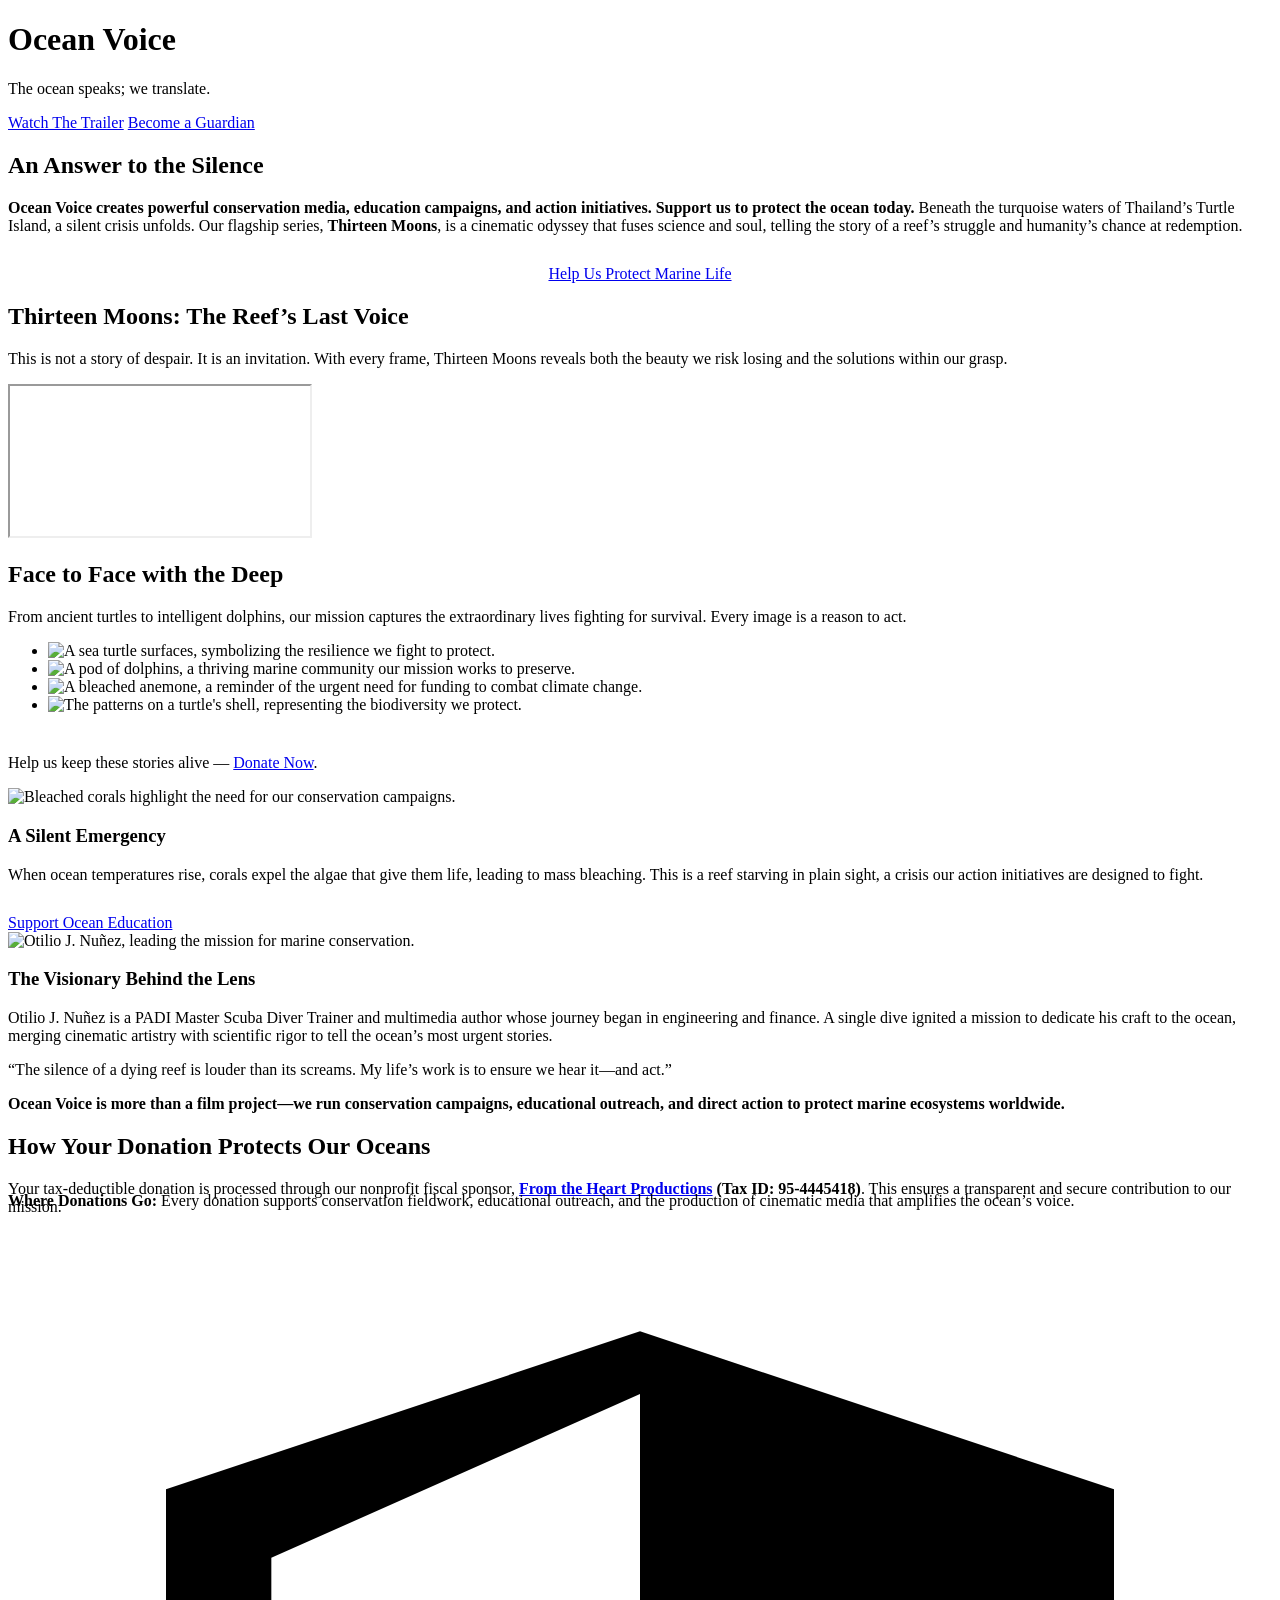
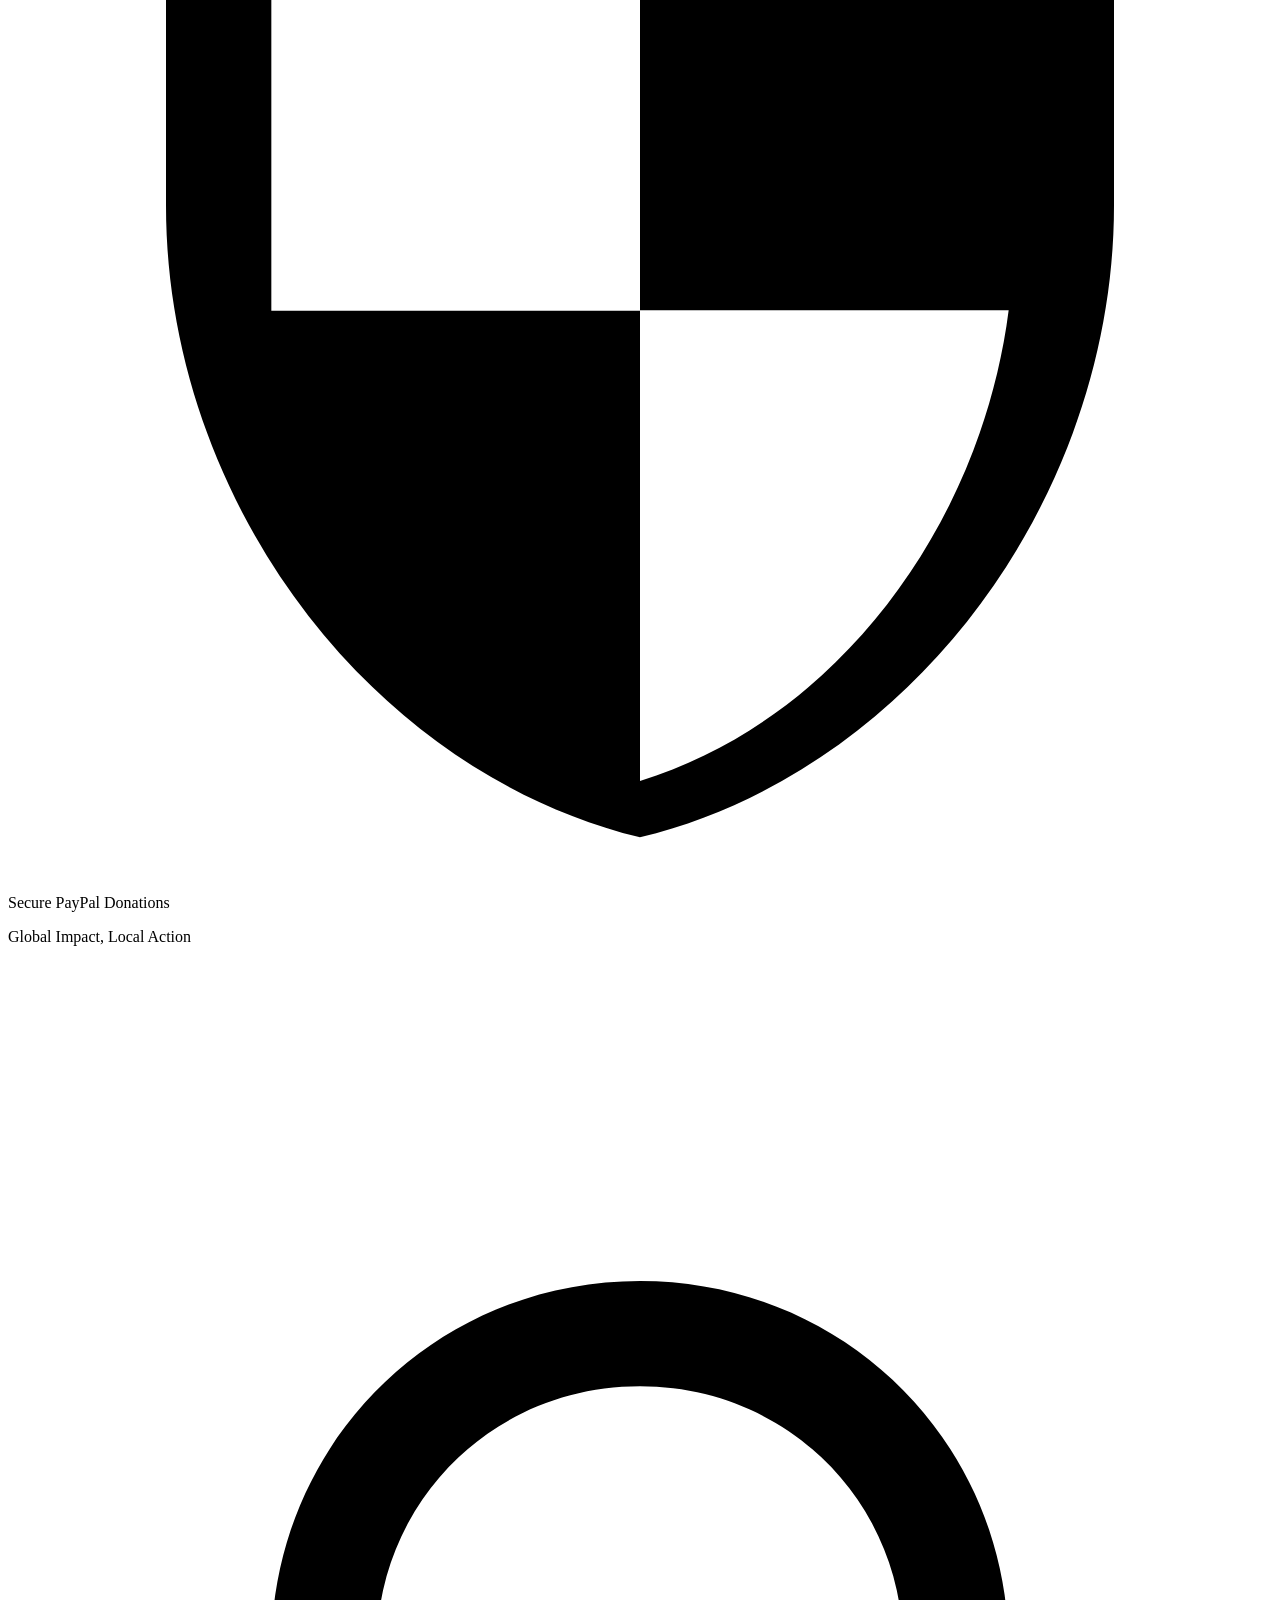
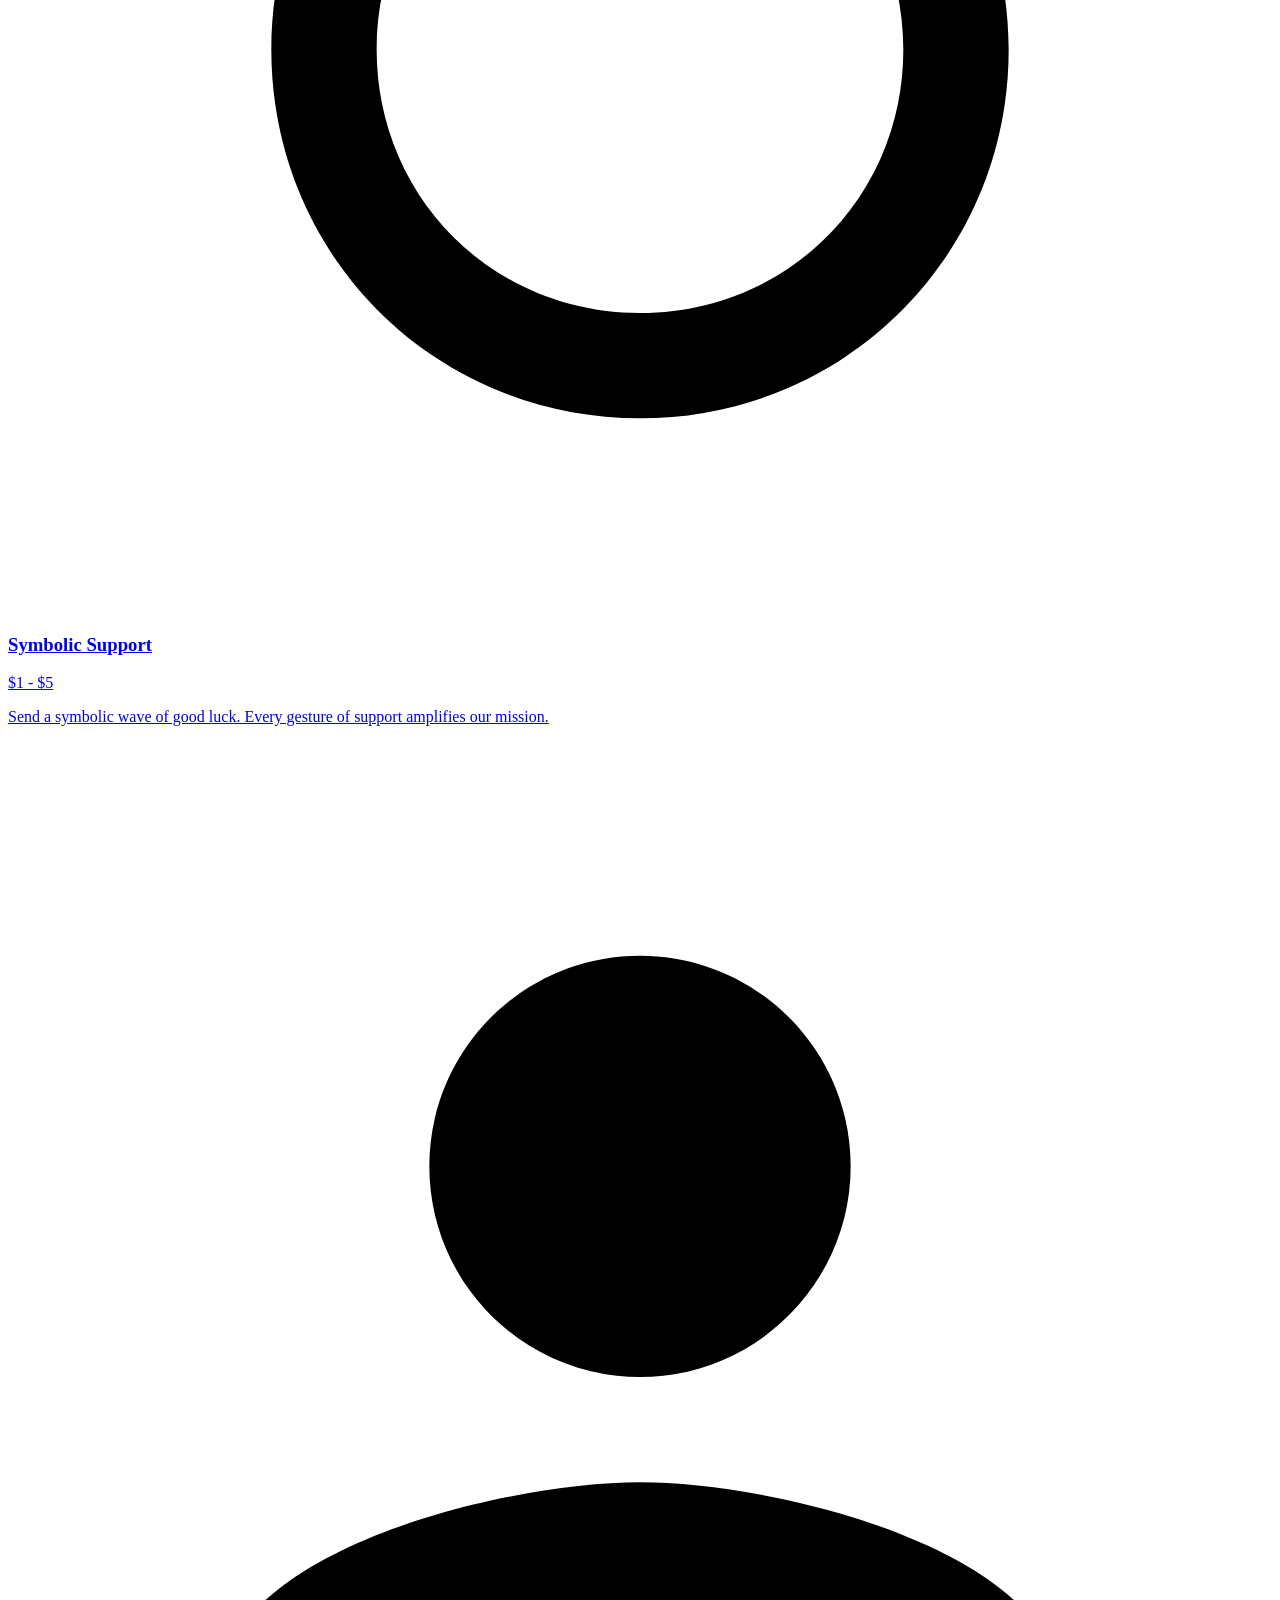
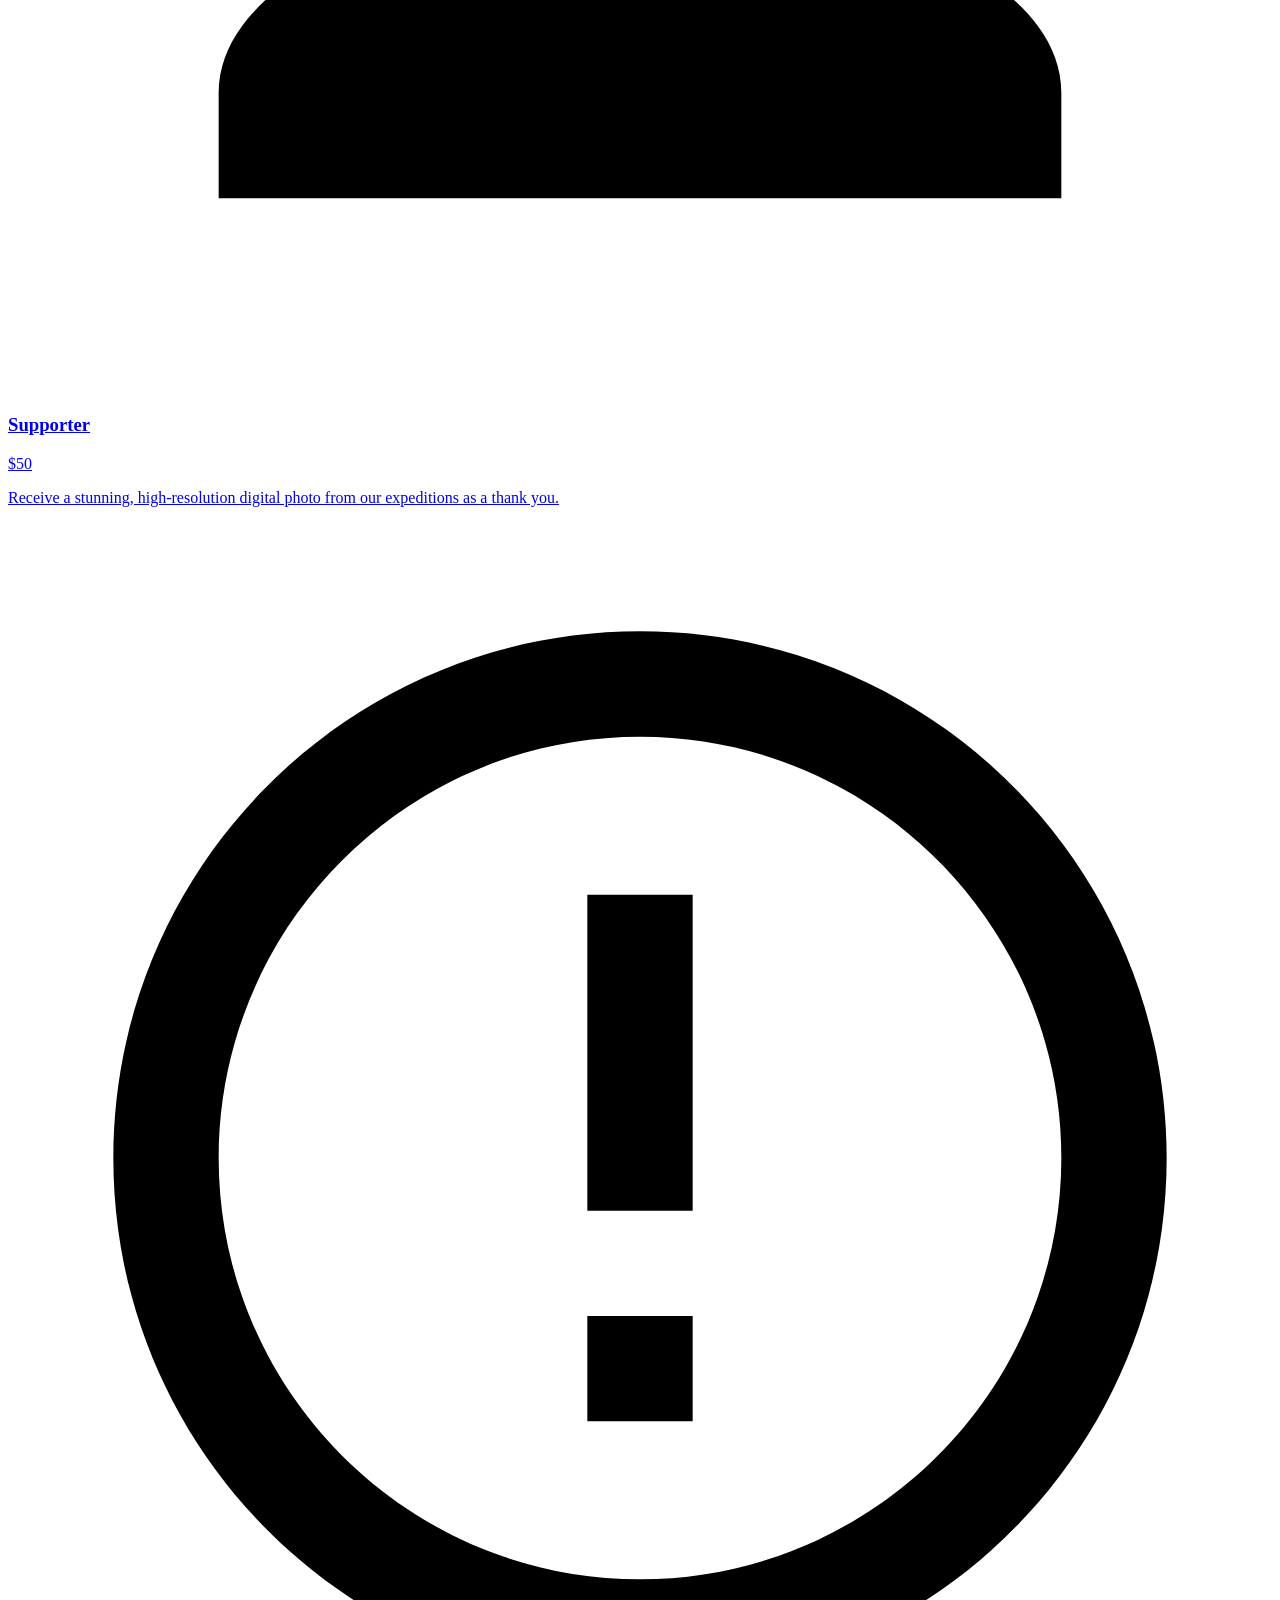
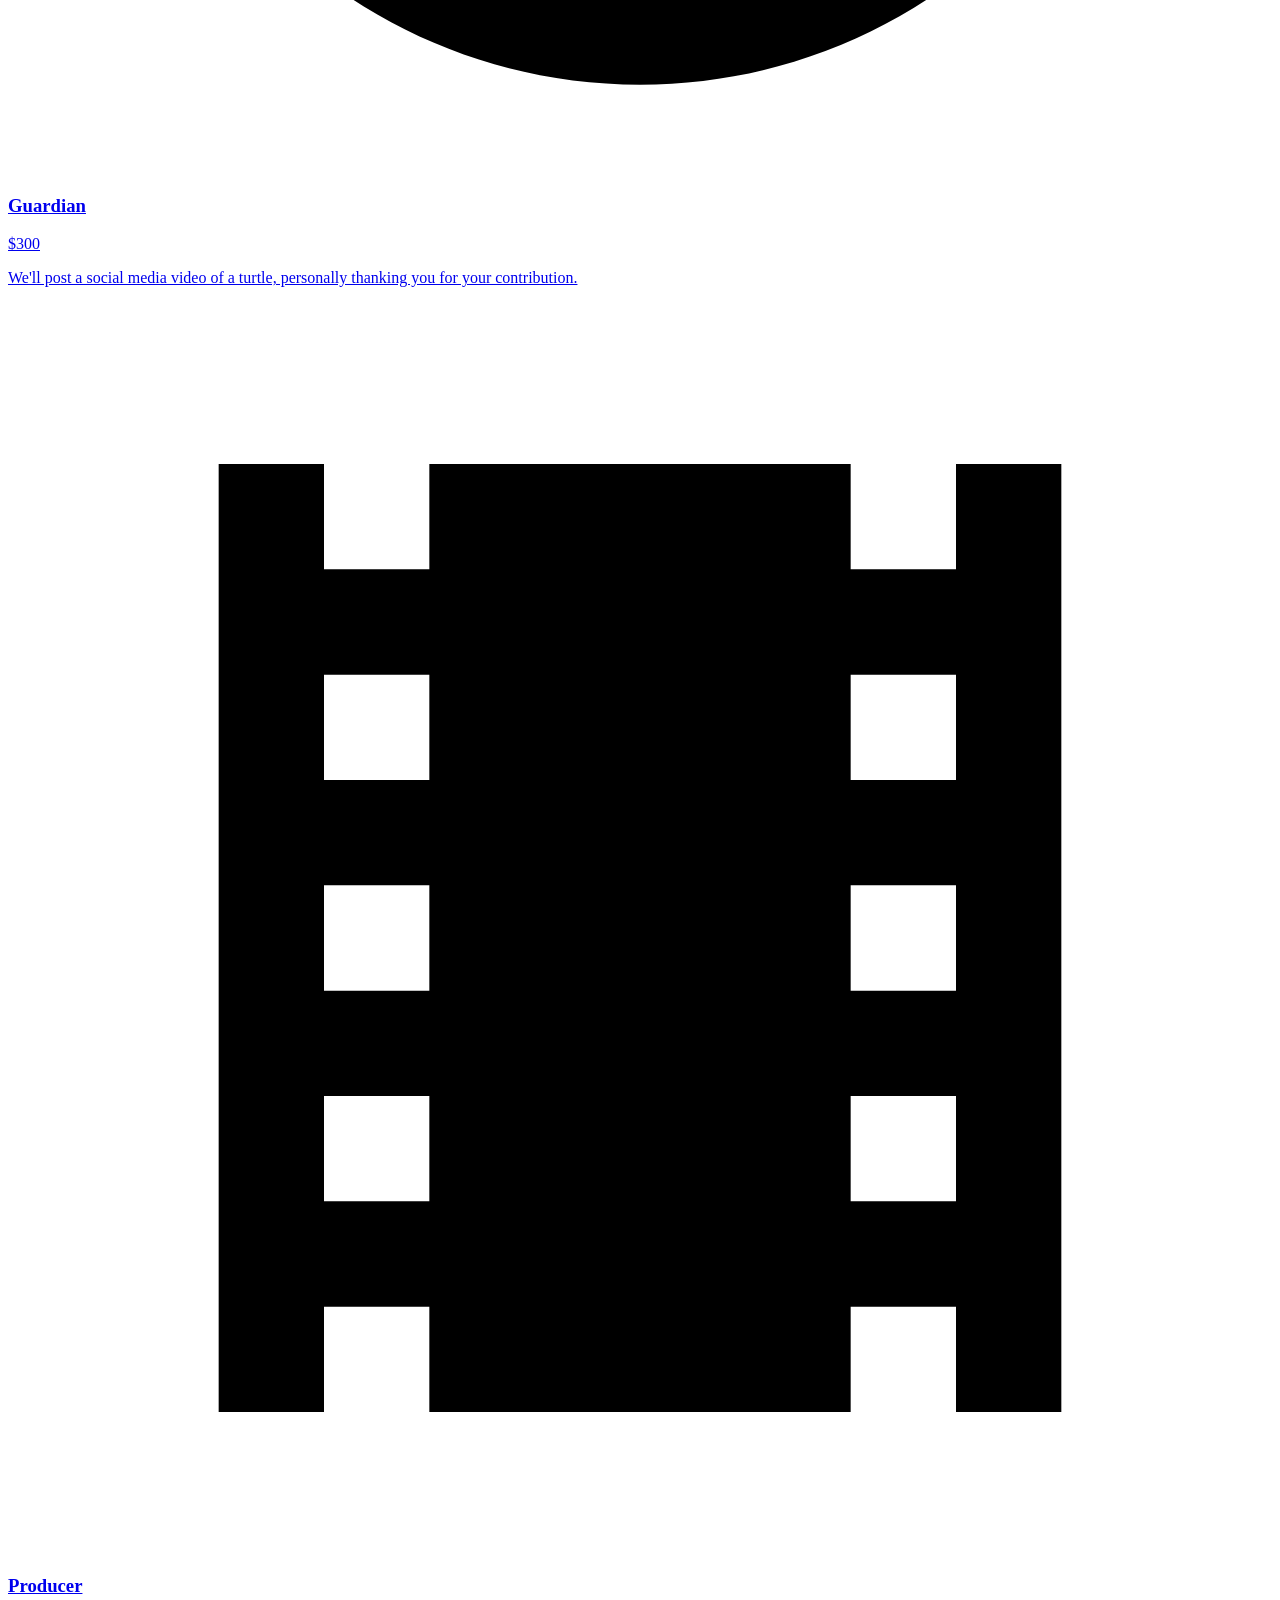
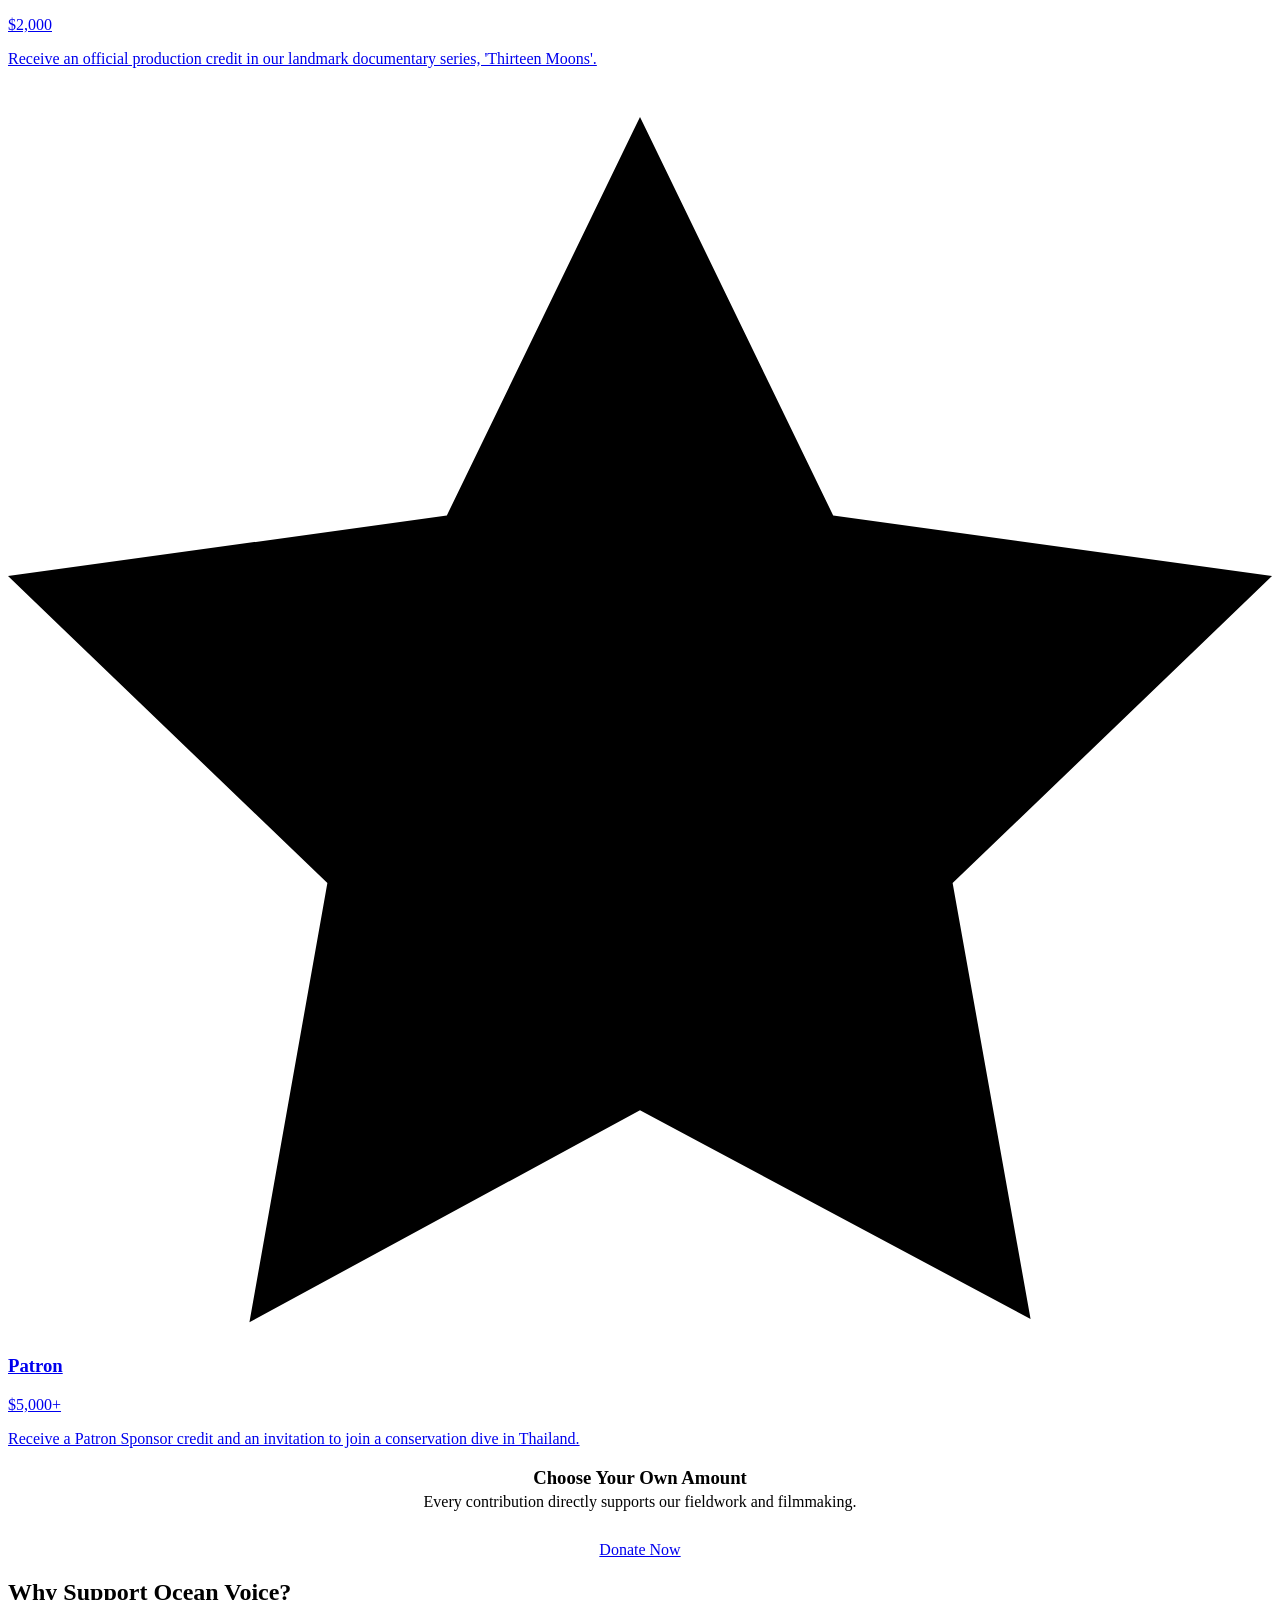
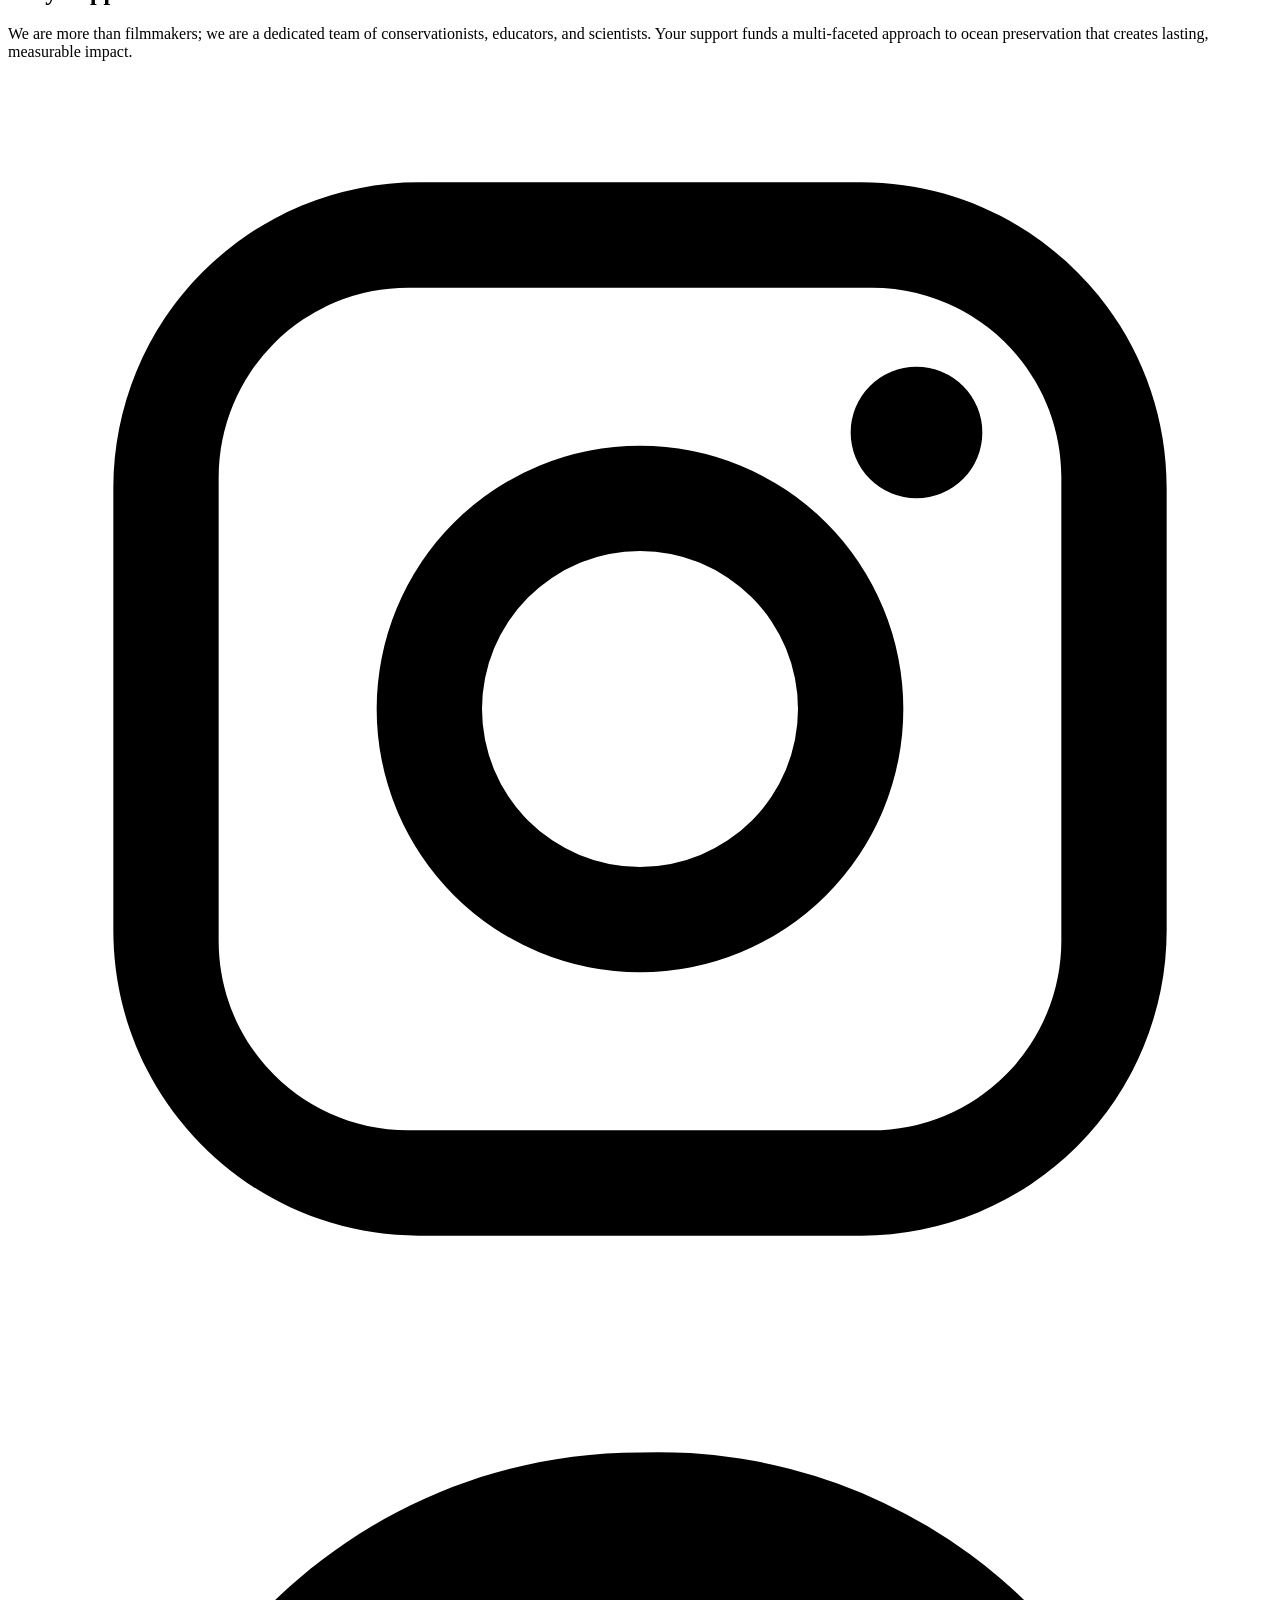
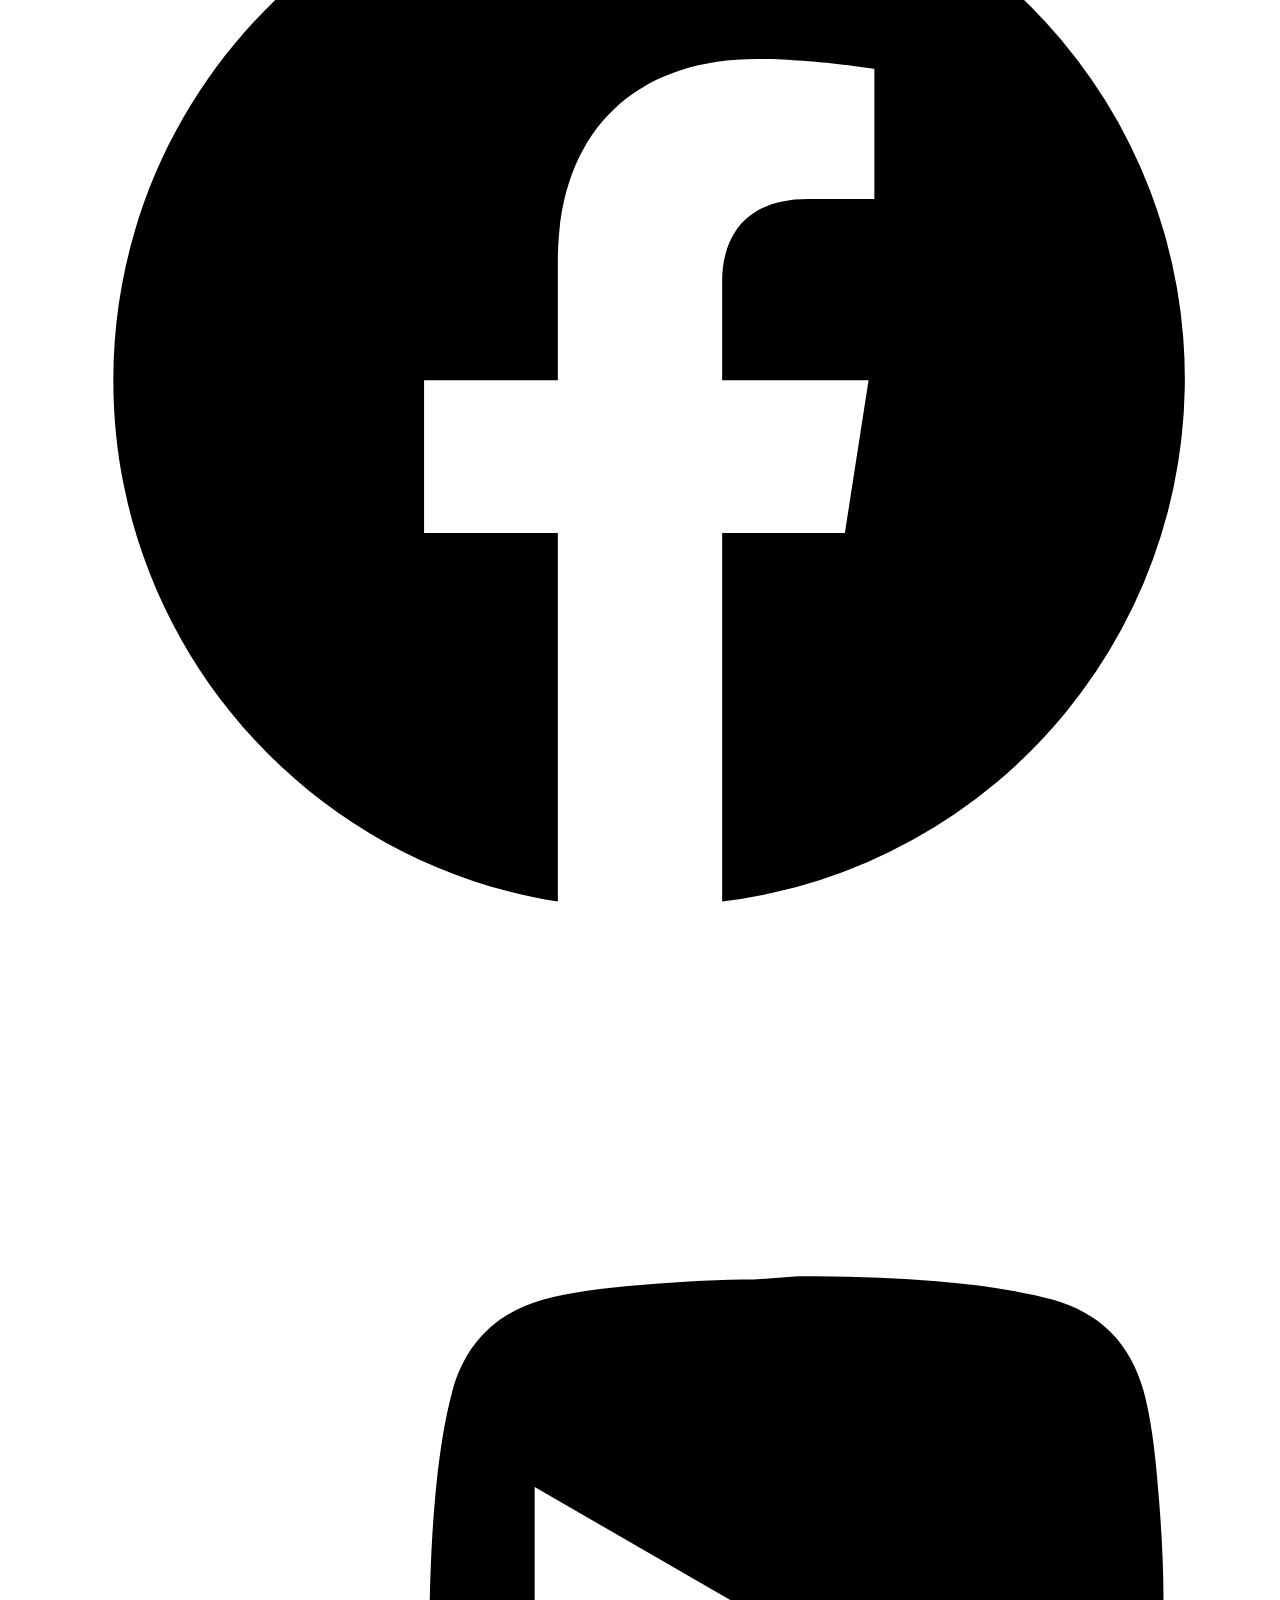
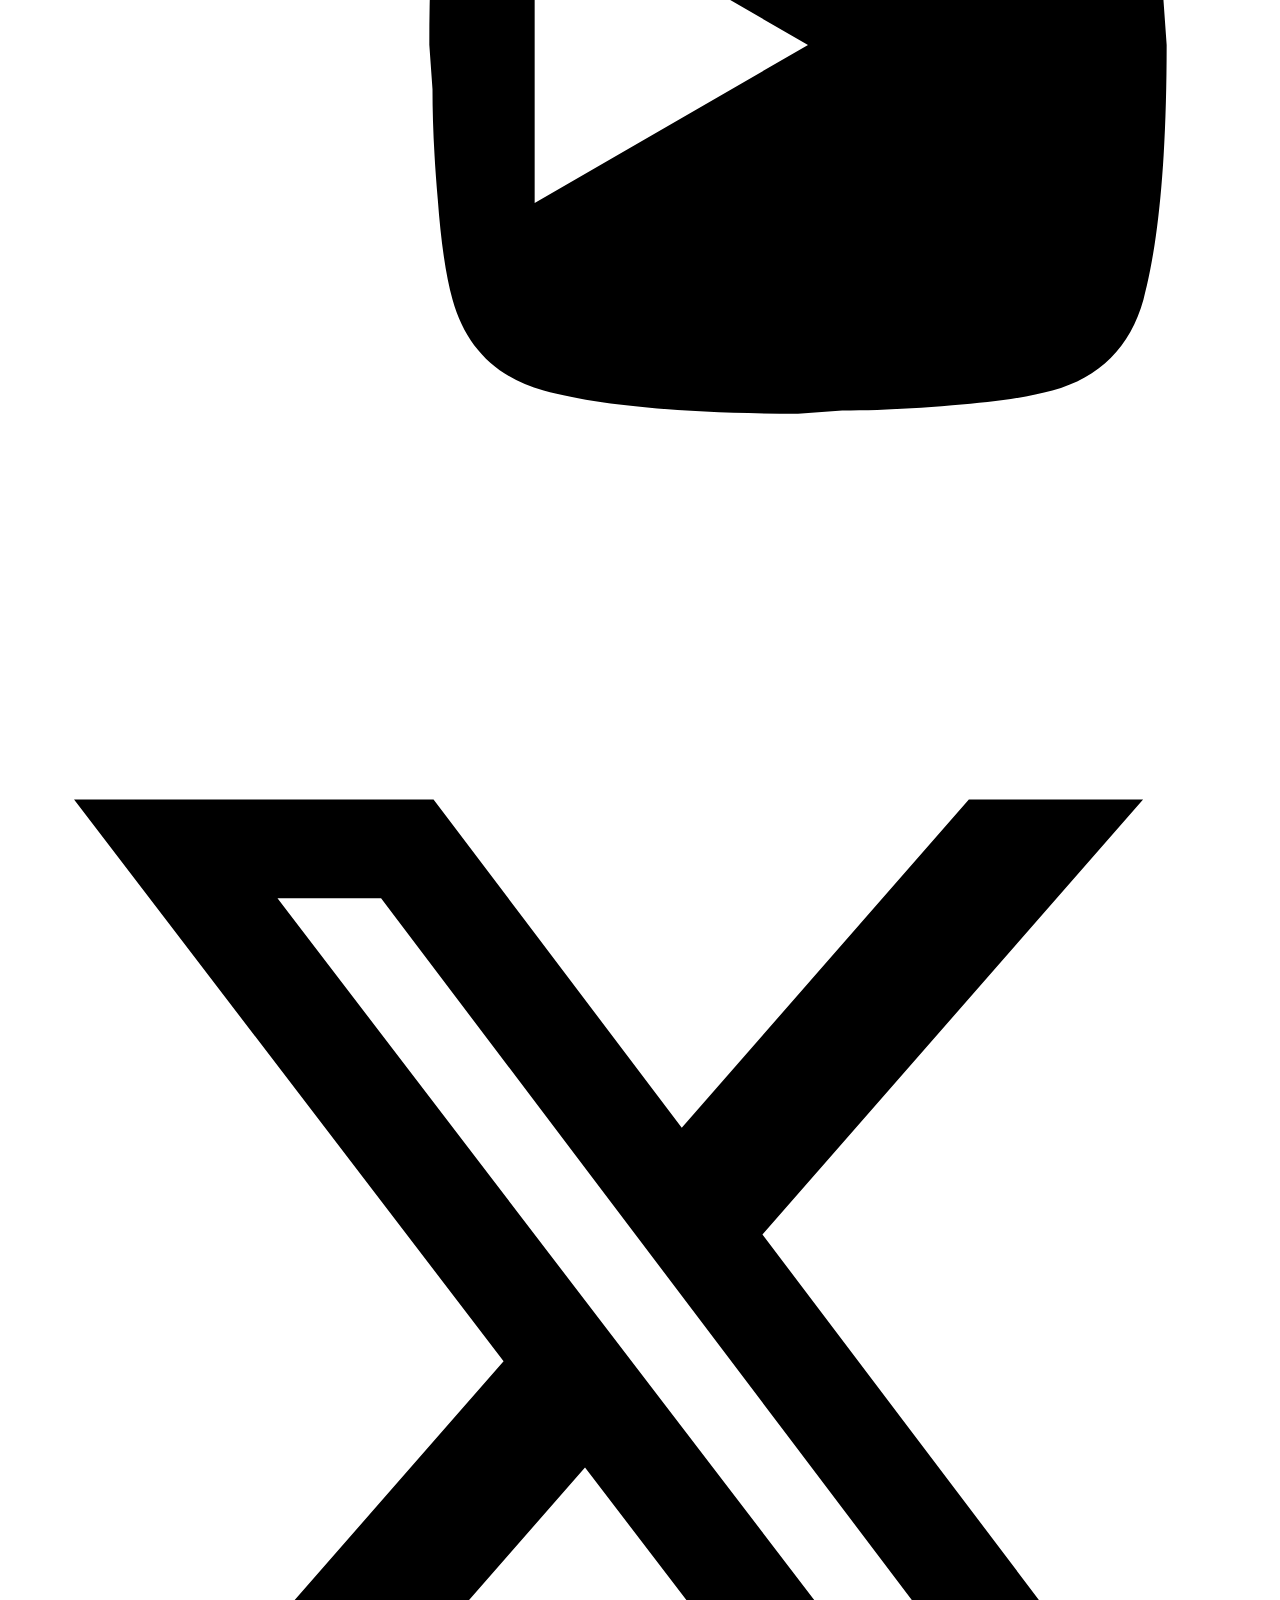
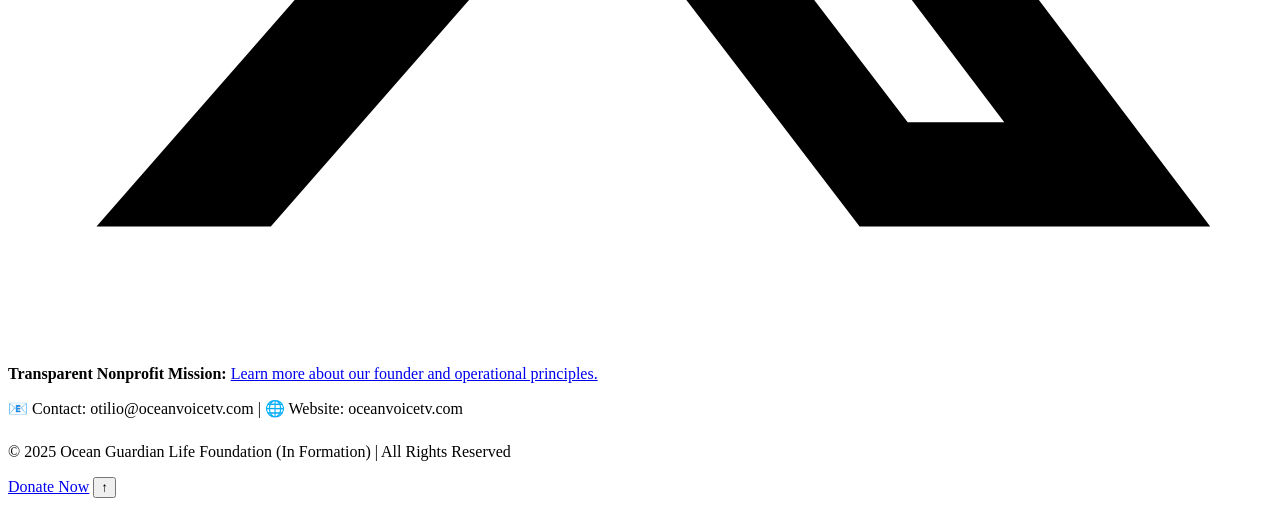
==== index.html/Index.html @ a2105b5c "DEPLOY: Master build with 20-file architecture" ====
﻿<!DOCTYPE html>
<html lang="en">
<head>
   <meta charset="UTF-8">
   <meta name="viewport" content="width=device-width, initial-scale=1.0">
   <title>Ocean Voice | Ocean Conservation, Education & Action Initiatives</title>
   
   <meta name="description" content="Ocean Voice creates conservation films, education campaigns, and direct action initiatives. Join us to protect the ocean today with your donation.">
   <meta name="keywords" content="Ocean Voice, Fund Ocean Conservation, Ocean Initiatives, Marine Conservation Donation, Thirteen Moons, Coral Reefs, Otilio J. Nuñez, Protect Our Oceans, ocean nonprofit donations, donate for marine conservation, ocean education campaigns, save coral reefs">
   <meta name="author" content="Otilio J. Nuñez">
   <link rel="canonical" href="https://www.oceanvoicetv.com/">
   
   <link rel="preconnect" href="https://fonts.googleapis.com">
   <link rel="preconnect" href="https://fonts.gstatic.com" crossorigin>
   <link href="https://fonts.googleapis.com/css2?family=Cormorant+Garamond:wght@400;700&family=Montserrat:wght@300;400;600&display=swap" rel="stylesheet">
   
   <link rel="stylesheet" href="style.css">
   <link rel="stylesheet" href="https://cdnjs.cloudflare.com/ajax/libs/Glide.js/3.4.1/css/glide.core.min.css">
   <link rel="stylesheet" href="https://cdnjs.cloudflare.com/ajax/libs/Glide.js/3.4.1/css/glide.theme.min.css">
   
   <!-- Expanded SEO Schema Markup -->
   <script type="application/ld+json">
   {
     "@context": "https://schema.org",
     "@type": "WebSite",
     "name": "Ocean Voice",
     "url": "https://www.oceanvoicetv.com/"
   }
   </script>
   <script type="application/ld+json">
   {
     "@context": "https://schema.org",
     "@type": "Organization",
     "name": "Ocean Voice",
     "url": "https://www.oceanvoicetv.com/",
     "logo": "https://raw.githubusercontent.com/oceanvoicetv-del/OceanVoice-site/main/images/gallery/oceanvoice_logo_logoblack.png",
     "foundingDate": "2025",
     "founder": { "@type": "Person", "name": "Otilio J. Nuñez" },
     "description": "Ocean Voice is a global movement combining conservation, film, and education to protect marine ecosystems.",
     "sameAs": ["https://www.instagram.com/oceanvoicetv", "https://www.facebook.com/oceanvoicetv", "https://www.youtube.com/@OceanVoiceTV", "https://x.com/oceanvoicetv"]
   }
   </script>
   <script type="application/ld+json">
   {
     "@context": "https://schema.org",
     "@type": "VideoObject",
     "name": "Thirteen Moons: The Reef’s Last Voice (Official Trailer)",
     "description": "The official trailer for Thirteen Moons, a 13-part documentary series from Ocean Voice about the fight to save our planet's coral reefs.",
     "thumbnailUrl": "https://i.ytimg.com/vi/sP-EytLDSfw/maxresdefault.jpg",
     "uploadDate": "2025-08-28",
     "duration": "PT6M0S",
     "embedUrl": "https://www.youtube.com/embed/sP-EytLDSfw"
   }
   </script>
   <script type="application/ld+json">
   {
     "@context": "https://schema.org",
     "@type": "FundingCampaign",
     "name": "Fund Ocean Voice: Support Cinematic Ocean Conservation",
     "description": "Support the fieldwork and filmmaking of Ocean Voice. Your tax-deductible contribution funds critical marine conservation efforts and the production of the documentary series 'Thirteen Moons'.",
     "url": "https://www.oceanvoicetv.com/#support-us",
     "funder": { "@type": "Organization", "name": "Ocean Voice", "url": "https://www.oceanvoicetv.com/" },
     "sponsor": { "@type": "Organization", "name": "From the Heart Productions, Inc.", "taxID": "95-4445418" },
     "potentialAction": {
       "@type": "DonateAction",
       "target": { "@type": "EntryPoint", "url": "https://www.paypal.com/donate/?hosted_button_id=K3FB9M99HQXF6" },
       "description": "Make a tax-deductible donation to support our mission."
     }
   }
   </script>
   <script type="application/ld+json">
   {
       "@context": "https://schema.org",
       "@type": "FAQPage",
       "mainEntity": [{
           "@type": "Question",
           "name": "Is my donation tax-deductible?",
           "acceptedAnswer": { "@type": "Answer", "text": "Yes, all donations are tax-deductible in the United States. They are processed through our nonprofit fiscal sponsor, From the Heart Productions, a registered 501(c)(3) organization (Tax ID: 95-4445418)." }
       }, {
           "@type": "Question",
           "name": "Where does my donation go?",
           "acceptedAnswer": { "@type": "Answer", "text": "Your contribution directly funds our on-the-ground conservation initiatives, including fieldwork, scientific data collection, educational outreach, and the production of our cinematic media." }
       }, {
           "@type": "Question",
           "name": "How can I get involved besides donating?",
           "acceptedAnswer": { "@type": "Answer", "text": "You can help by sharing our mission and content on social media, partnering with us if you represent an organization, or subscribing to our newsletter for updates." }
       }]
   }
   </script>
    <script type="application/ld+json">
   {
       "@context": "https://schema.org",
       "@type": "BreadcrumbList",
       "itemListElement": [
           {"@type": "ListItem", "position": 1, "name": "Home", "item": "https://www.oceanvoicetv.com/"},
           {"@type": "ListItem", "position": 2, "name": "Trailer", "item": "https://www.oceanvoicetv.com/#trailer"},
           {"@type": "ListItem", "position": 3, "name": "Support Us", "item": "https://www.oceanvoicetv.com/#support-us"}
       ]
   }
   </script>

</head>
<body>
   <header class="hero">
       <div class="overlay"></div>
       <div class="hero-content container">
           <h1>Ocean Voice</h1>
           <p>The ocean speaks; we translate.</p>
           <div class="hero-buttons">
               <a class="btn" href="#trailer">Watch The Trailer</a>
               <a class="btn btn-secondary" href="#donate-custom">Become a Guardian</a>
           </div>
       </div>
   </header>

   <main>
       <section class="section-dark">
           <div class="container">
               <h2 class="section-title">An Answer to the Silence</h2>
               <p class="section-intro">
                   <strong>Ocean Voice creates powerful conservation media, education campaigns, and action initiatives. Support us to protect the ocean today.</strong>
                   Beneath the turquoise waters of Thailand’s Turtle Island, a silent crisis unfolds. Our flagship series, <strong>Thirteen Moons</strong>, is a cinematic odyssey that fuses science and soul, telling the story of a reef’s struggle and humanity’s chance at redemption.
               </p>
               <div style="text-align: center; margin-top: 30px;">
                    <a href="#donate-custom" class="btn">Help Us Protect Marine Life</a>
               </div>
           </div>
       </section>

       <section class="section-light" id="trailer">
           <div class="container">
               <h2 class="section-title">Thirteen Moons: The Reef’s Last Voice</h2>
               <p class="section-intro">This is not a story of despair. It is an invitation. With every frame, Thirteen Moons reveals both the beauty we risk losing and the solutions within our grasp.</p>
               <div class="trailer-container">
                   <iframe title="Thirteen Moons: The Reef’s Last Voice (Official Trailer)" src="https://www.youtube.com/embed/sP-EytLDSfw?rel=0&showinfo=0&autoplay=0" allowfullscreen loading="lazy"></iframe>
               </div>
           </div>
       </section>

       <section class="section-dark">
           <div class="container">
               <h2 class="section-title">Face to Face with the Deep</h2>
               <p class="section-intro">From ancient turtles to intelligent dolphins, our mission captures the extraordinary lives fighting for survival. Every image is a reason to act.</p>
               <div class="glide">
                   <div class="glide__track" data-glide-el="track">
                       <ul class="glide__slides">
                           <li class="glide__slide"><img width="800" height="450" loading="lazy" src="https://raw.githubusercontent.com/oceanvoicetv-del/OceanVoice-site/main/images/gallery/turtle_surface.jpg" alt="A sea turtle surfaces, symbolizing the resilience we fight to protect."></li>
                           <li class="glide__slide"><img width="800" height="450" loading="lazy" src="https://raw.githubusercontent.com/oceanvoicetv-del/OceanVoice-site/main/images/gallery/many_dolphins.jpg" alt="A pod of dolphins, a thriving marine community our mission works to preserve."></li>
                           <li class="glide__slide"><img width="800" height="450" loading="lazy" src="https://raw.githubusercontent.com/oceanvoicetv-del/OceanVoice-site/main/images/gallery/OceanVoiceTV_anemone_bleached.jpg" alt="A bleached anemone, a reminder of the urgent need for funding to combat climate change."></li>
                           <li class="glide__slide"><img width="800" height="450" loading="lazy" src="https://raw.githubusercontent.com/oceanvoicetv-del/OceanVoice-site/main/images/gallery/turtle-scutes_clear.jpg" alt="The patterns on a turtle's shell, representing the biodiversity we protect."></li>
                       </ul>
                   </div>
               </div>
               <p class="section-intro" style="margin-top: 40px; font-size: 1rem;">Help us keep these stories alive — <a href="#donate-custom">Donate Now</a>.</p>
           </div>
       </section>

       <section class="section-light">
           <div class="container bleached-corals-section">
               <div class="bleached-image">
                   <img loading="lazy" width="600" height="400" src="https://raw.githubusercontent.com/oceanvoicetv-del/OceanVoice-site/main/images/gallery/oceanvoice_bleached_corals.jpg" alt="Bleached corals highlight the need for our conservation campaigns.">
               </div>
               <div class="bleached-text">
                   <h3>A Silent Emergency</h3>
                   <p>When ocean temperatures rise, corals expel the algae that give them life, leading to mass bleaching. This is a reef starving in plain sight, a crisis our action initiatives are designed to fight.</p>
                   <div style="margin-top: 30px;">
                       <a href="#donate-custom" class="btn btn-secondary">Support Ocean Education</a>
                   </div>
               </div>
           </div>
       </section>

       <section class="section-dark" id="about">
           <div class="container">
               <div class="about-founder">
                   <div class="founder-image">
                       <img loading="lazy" width="350" height="438" src="https://raw.githubusercontent.com/oceanvoicetv-del/OceanVoice-site/main/images/me/me_bio.jpg" alt="Otilio J. Nuñez, leading the mission for marine conservation.">
                   </div>
                   <div class="founder-bio">
                       <h3>The Visionary Behind the Lens</h3>
                       <p>Otilio J. Nuñez is a PADI Master Scuba Diver Trainer and multimedia author whose journey began in engineering and finance. A single dive ignited a mission to dedicate his craft to the ocean, merging cinematic artistry with scientific rigor to tell the ocean’s most urgent stories.</p>
                       <p class="quote">“The silence of a dying reef is louder than its screams. My life’s work is to ensure we hear it—and act.”</p>
                       <div class="mission-statement">
                           <p><strong>Ocean Voice is more than a film project—we run conservation campaigns, educational outreach, and direct action to protect marine ecosystems worldwide.</strong></p>
                       </div>
                   </div>
               </div>
           </div>
       </section>

       <section class="section-light" id="support-us">
           <div class="container">
               <h2 class="section-title">How Your Donation Protects Our Oceans</h2>
               <p class="section-intro">Your tax-deductible donation is processed through our nonprofit fiscal sponsor, <strong><a href="https://www.fromtheheartproductions.com" target="_blank" rel="noopener noreferrer">From the Heart Productions</a> (Tax ID: 95-4445418)</strong>. This ensures a transparent and secure contribution to our mission.</p>
               <p class="section-intro" style="margin-top:-40px;"><strong>Where Donations Go:</strong> Every donation supports conservation fieldwork, educational outreach, and the production of cinematic media that amplifies the ocean’s voice.</p>
               <div class="trust-signal-container">
                   <div class="trust-signal">
                       <svg viewBox="0 0 24 24"><path d="M12 2L3 5v6c0 5.55 3.84 10.74 9 12 5.16-1.26 9-6.45 9-12V5l-9-3zm0 10.99h7c-.53 4.12-3.28 7.79-7 8.94V13H5V6.3l7-3.11v9.8z"></path></svg>
                       <span>Secure PayPal Donations</span>
                   </div>
               </div>
               <p class="tagline">Global Impact, Local Action</p>
               <div class="donation-tiers">
                   <a href="https://www.paypal.com/donate/?hosted_button_id=K3FB9M99HQXF6" target="_blank" rel="noopener noreferrer" class="tier-link"><div class="tier-card"><h3 class="tier-title"><svg viewBox="0 0 24 24"><path d="M12 6c-3.9 0-7 3.1-7 7s3.1 7 7 7 7-3.1 7-7-3.1-7-7-7zm0 12c-2.8 0-5-2.2-5-5s2.2-5 5-5 5 2.2 5 5-2.2 5-5 5z"></path></svg>Symbolic Support</h3><div class="tier-amount">$1 - $5</div><p class="tier-reward">Send a symbolic wave of good luck. Every gesture of support amplifies our mission.</p></div></a>
                   <a href="https://www.paypal.com/donate/?hosted_button_id=K3FB9M99HQXF6" target="_blank" rel="noopener noreferrer" class="tier-link"><div class="tier-card"><h3 class="tier-title"><svg viewBox="0 0 24 24"><path d="M12 12c2.21 0 4-1.79 4-4s-1.79-4-4-4-4 1.79-4 4 1.79 4 4 4zm0 2c-2.67 0-8 1.34-8 4v2h16v-2c0-2.66-5.33-4-8-4z"></path></svg>Supporter</h3><div class="tier-amount">$50</div><p class="tier-reward">Receive a stunning, high-resolution digital photo from our expeditions as a thank you.</p></div></a>
                   <a href="https://www.paypal.com/donate/?hosted_button_id=K3FB9M99HQXF6" target="_blank" rel="noopener noreferrer" class="tier-link"><div class="tier-card"><h3 class="tier-title"><svg viewBox="0 0 24 24"><path d="M12 2C6.48 2 2 6.48 2 12s4.48 10 10 10 10-4.48 10-10S17.52 2 12 2zm0 18c-4.41 0-8-3.59-8-8s3.59-8 8-8 8 3.59 8 8-3.59 8-8 8zm-1-13h2v6h-2zm0 8h2v2h-2z"></path></svg>Guardian</h3><div class="tier-amount">$300</div><p class="tier-reward">We'll post a social media video of a turtle, personally thanking you for your contribution.</p></div></a>
                   <a href="https://www.paypal.com/donate/?hosted_button_id=K3FB9M99HQXF6" target="_blank" rel="noopener noreferrer" class="tier-link"><div class="tier-card"><h3 class="tier-title"><svg viewBox="0 0 24 24"><path d="M18 3v2h-2V3H8v2H6V3H4v18h2v-2h2v2h8v-2h2v2h2V3h-2zM8 17H6v-2h2v2zm0-4H6v-2h2v2zm0-4H6V7h2v2zm10 8h-2v-2h2v2zm0-4h-2v-2h2v2zm0-4h-2V7h2v2z"></path></svg>Producer</h3><div class="tier-amount">$2,000</div><p class="tier-reward">Receive an official production credit in our landmark documentary series, 'Thirteen Moons'.</p></div></a>
                   <a href="https://www.paypal.com/donate/?hosted_button_id=K3FB9M99HQXF6" target="_blank" rel="noopener noreferrer" class="tier-link"><div class="tier-card"><h3 class="tier-title"><svg viewBox="0 0 24 24"><path d="M12 .587l3.668 7.568 8.332 1.151-6.064 5.828 1.48 8.279L12 19.448l-7.416 4.025L6.064 15.134 0 9.306l8.332-1.151L12 .587z"></path></svg>Patron</h3><div class="tier-amount">$5,000+</div><p class="tier-reward">Receive a Patron Sponsor credit and an invitation to join a conservation dive in Thailand.</p></div></a>
               </div>
               <div style="text-align: center;">
                   <h3 class="custom-donate-title" id="donate-custom">Choose Your Own Amount</h3>
                   <p class="section-intro" style="margin-top: -15px; margin-bottom: 30px;">Every contribution directly supports our fieldwork and filmmaking.</p>
                   <a href="https://www.paypal.com/donate/?hosted_button_id=K3FB9M99HQXF6" class="btn" target="_blank" rel="noopener noreferrer">Donate Now</a>
               </div>
           </div>
       </section>

       <section class="section-dark">
            <div class="container">
               <h2 class="section-title">Why Support Ocean Voice?</h2>
               <p class="section-intro">We are more than filmmakers; we are a dedicated team of conservationists, educators, and scientists. Your support funds a multi-faceted approach to ocean preservation that creates lasting, measurable impact.</p>
            </div>
       </section>
   </main>

   <footer>
       <div class="container">
           <div class="social-links">
               <a href="https://www.instagram.com/oceanvoicetv" target="_blank" rel="noopener noreferrer" title="Instagram"><svg viewBox="0 0 24 24"><path d="M7.8,2H16.2C19.4,2 22,4.6 22,7.8V16.2A5.8,5.8 0 0,1 16.2,22H7.8C4.6,22 2,19.4 2,16.2V7.8A5.8,5.8 0 0,1 7.8,2M7.6,4A3.6,3.6 0 0,0 4,7.6V16.4C4,18.39 5.61,20 7.6,20H16.4A3.6,3.6 0 0,0 20,16.4V7.6C20,5.61 18.39,4 16.4,4H7.6M17.25,5.5A1.25,1.25 0 0,1 18.5,6.75A1.25,1.25 0 0,1 17.25,8A1.25,1.25 0 0,1 16,6.75A1.25,1.25 0 0,1 17.25,5.5M12,7A5,5 0 0,1 17,12A5,5 0 0,1 12,17A5,5 0 0,1 7,12A5,5 0 0,1 12,7M12,9A3,3 0 0,0 9,12A3,3 0 0,0 12,15A3,3 0 0,0 15,12A3,3 0 0,0 12,9Z" /></svg></a>
               <a href="https://www.facebook.com/oceanvoicetv" target="_blank" rel="noopener noreferrer" title="Facebook"><svg viewBox="0 0 24 24"><path d="M12 2.04C6.5 2.04 2 6.53 2 12.06C2 17.06 5.66 21.21 10.44 21.96V14.96H7.9V12.06H10.44V9.81C10.44 7.31 11.93 5.96 14.22 5.96C15.31 5.96 16.45 6.15 16.45 6.15V8.62H15.19C13.95 8.62 13.56 9.39 13.56 10.18V12.06H16.34L15.89 14.96H13.56V21.96A10 10 0 0 0 12 2.04Z" /></svg></a>
               <a href="https://www.youtube.com/@OceanVoiceTV" target="_blank" rel="noopener noreferrer" title="YouTube"><svg viewBox="0 0 24 24"><path d="M10,15L15.19,12L10,9V15M21.56,7.17C21.69,7.64 21.78,8.27 21.84,9.07C21.91,9.87 21.94,10.56 21.94,11.16L22,12C22,14.19 21.84,15.8 21.56,16.83C21.31,17.73 20.73,18.31 19.83,18.56C19.36,18.69 18.73,18.78 17.93,18.84C17.13,18.91 16.44,18.94 15.84,18.94L15,19C12.81,19 11.2,18.84 10.17,18.56C9.27,18.31 8.69,17.73 8.44,16.83C8.31,16.36 8.22,15.73 8.16,14.93C8.09,14.13 8.06,13.44 8.06,12.84L8,12C8,9.81 8.16,8.2 8.44,7.17C8.69,6.27 9.27,5.69 10.17,5.44C10.64,5.31 11.27,5.22 12.07,5.16C12.87,5.09 13.56,5.06 14.16,5.06L15,5C17.19,5 18.8,5.16 19.83,5.44C20.73,5.69 21.31,6.27 21.56,7.17Z" /></svg></a>
               <a href="https://x.com/oceanvoicetv" target="_blank" rel="noopener noreferrer" title="X/Twitter"><svg viewBox="0 0 24 24"><path d="M18.244 2.25h3.308l-7.227 8.26 8.502 11.24H16.17l-5.214-6.817L4.99 21.75H1.68l7.73-8.835L1.254 2.25H8.08l4.713 6.231zm-1.161 17.52h1.833L7.084 4.126H5.117z" /></svg></a>
           </div>
           <p><strong>Transparent Nonprofit Mission:</strong> <a href="#about">Learn more about our founder and operational principles.</a></p>
           <p>📧 Contact: otilio@oceanvoicetv.com | 🌐 Website: oceanvoicetv.com</p>
           <p style="margin-top: 25px;">© 2025 Ocean Guardian Life Foundation (In Formation) | All Rights Reserved</p>
       </div>
   </footer>
   
   <a href="#donate-custom" class="sticky-donate-button btn">Donate Now</a>
   <button class="back-to-top" aria-label="Back to top">↑</button>

   <script src="https://cdnjs.cloudflare.com/ajax/libs/Glide.js/3.4.1/glide.min.js" defer></script>
   <script>
       document.addEventListener('DOMContentLoaded', function () {
           if (document.querySelector('.glide')) {
               new Glide('.glide', {
                   type: 'carousel',
                   perView: 3,
                   focusAt: 'center',
                   gap: 30,
                   autoplay: 5000,
                   hoverpause: true,
                   breakpoints: {
                       1024: { perView: 2 },
                       768: { perView: 1 }
                   }
               }).mount();
           }

           const stickyBtn = document.querySelector('.sticky-donate-button');
           const backToTopBtn = document.querySelector('.back-to-top');
           const heroSection = document.querySelector('.hero');

           if (heroSection) {
                window.addEventListener('scroll', () => {
                   if (window.scrollY > 200) {
                       stickyBtn.classList.add('visible');
                       backToTopBtn.classList.add('visible');
                   } else {
                       stickyBtn.classList.remove('visible');
                       backToTopBtn.classList.remove('visible');
                   }
               });
           }

           backToTopBtn.addEventListener('click', () => {
               window.scrollTo({ top: 0, behavior: 'smooth' });
           });
       });
   </script>
</body>
</html>
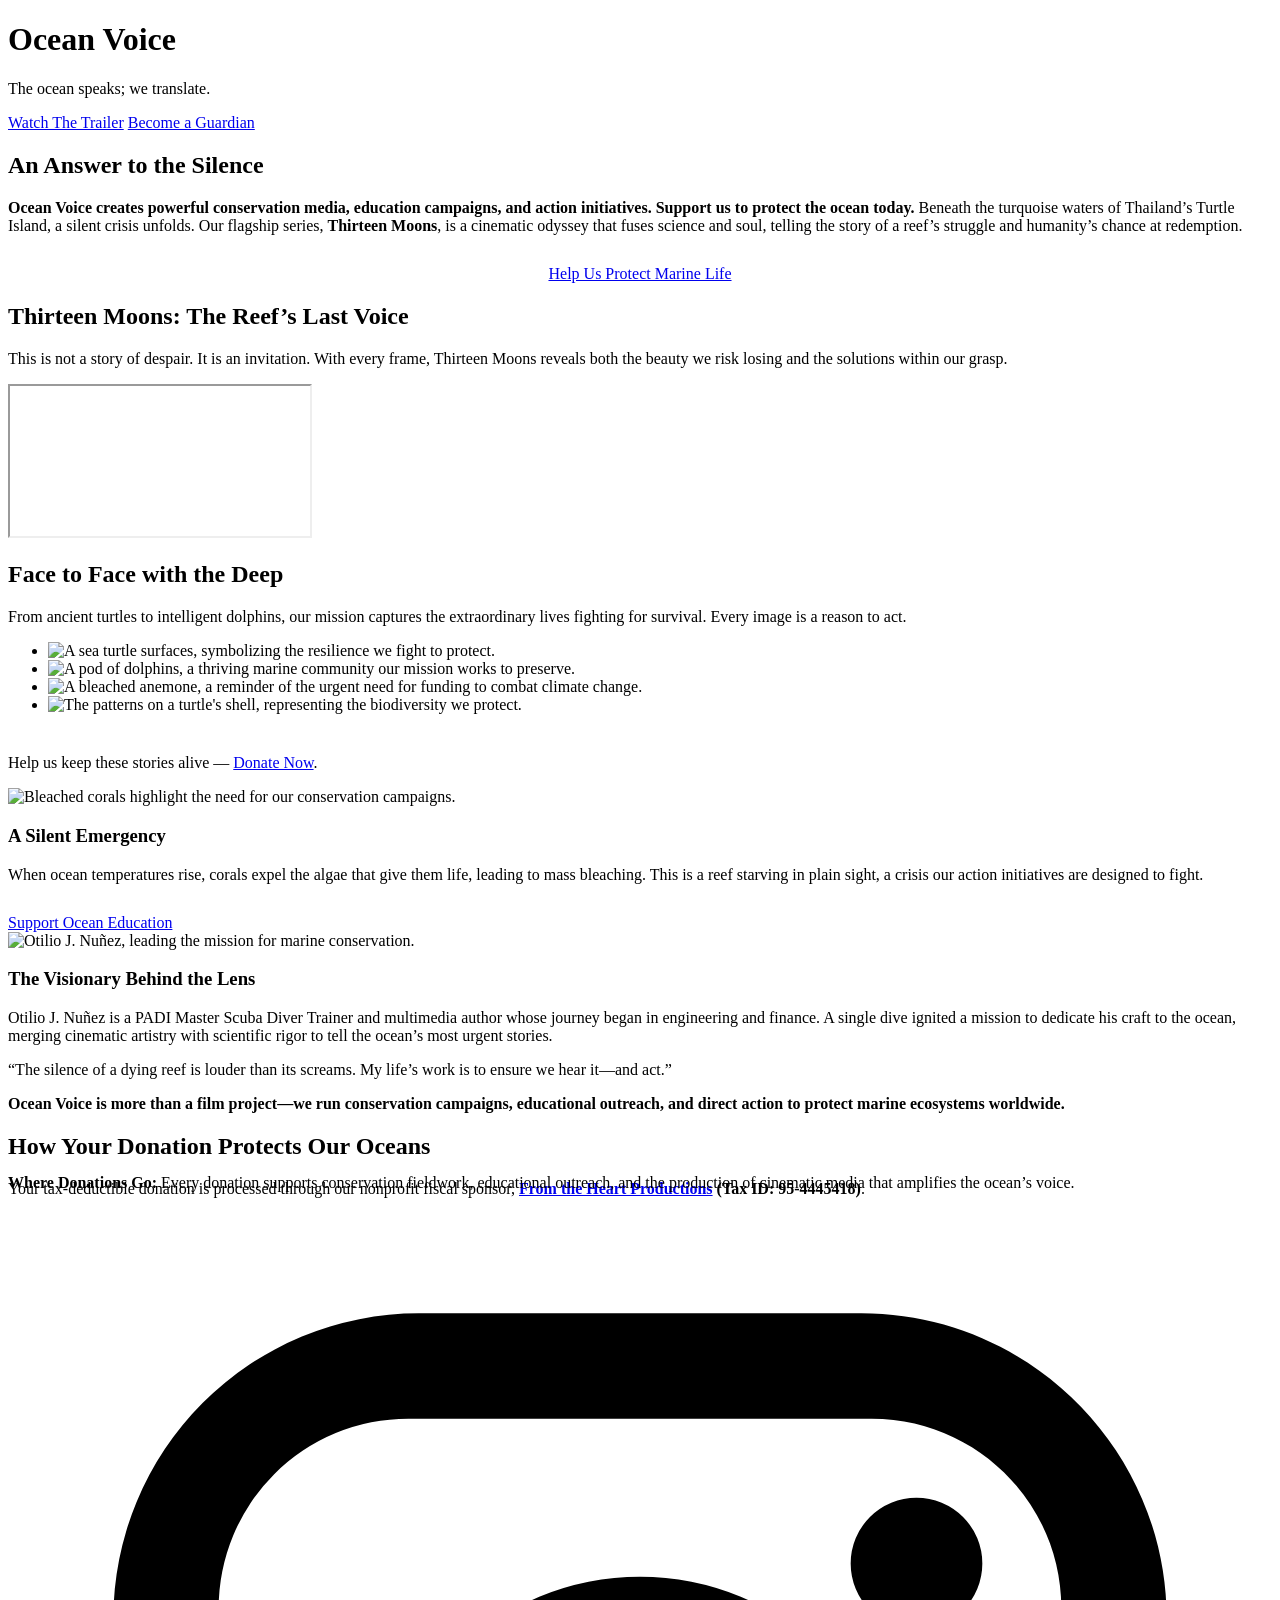
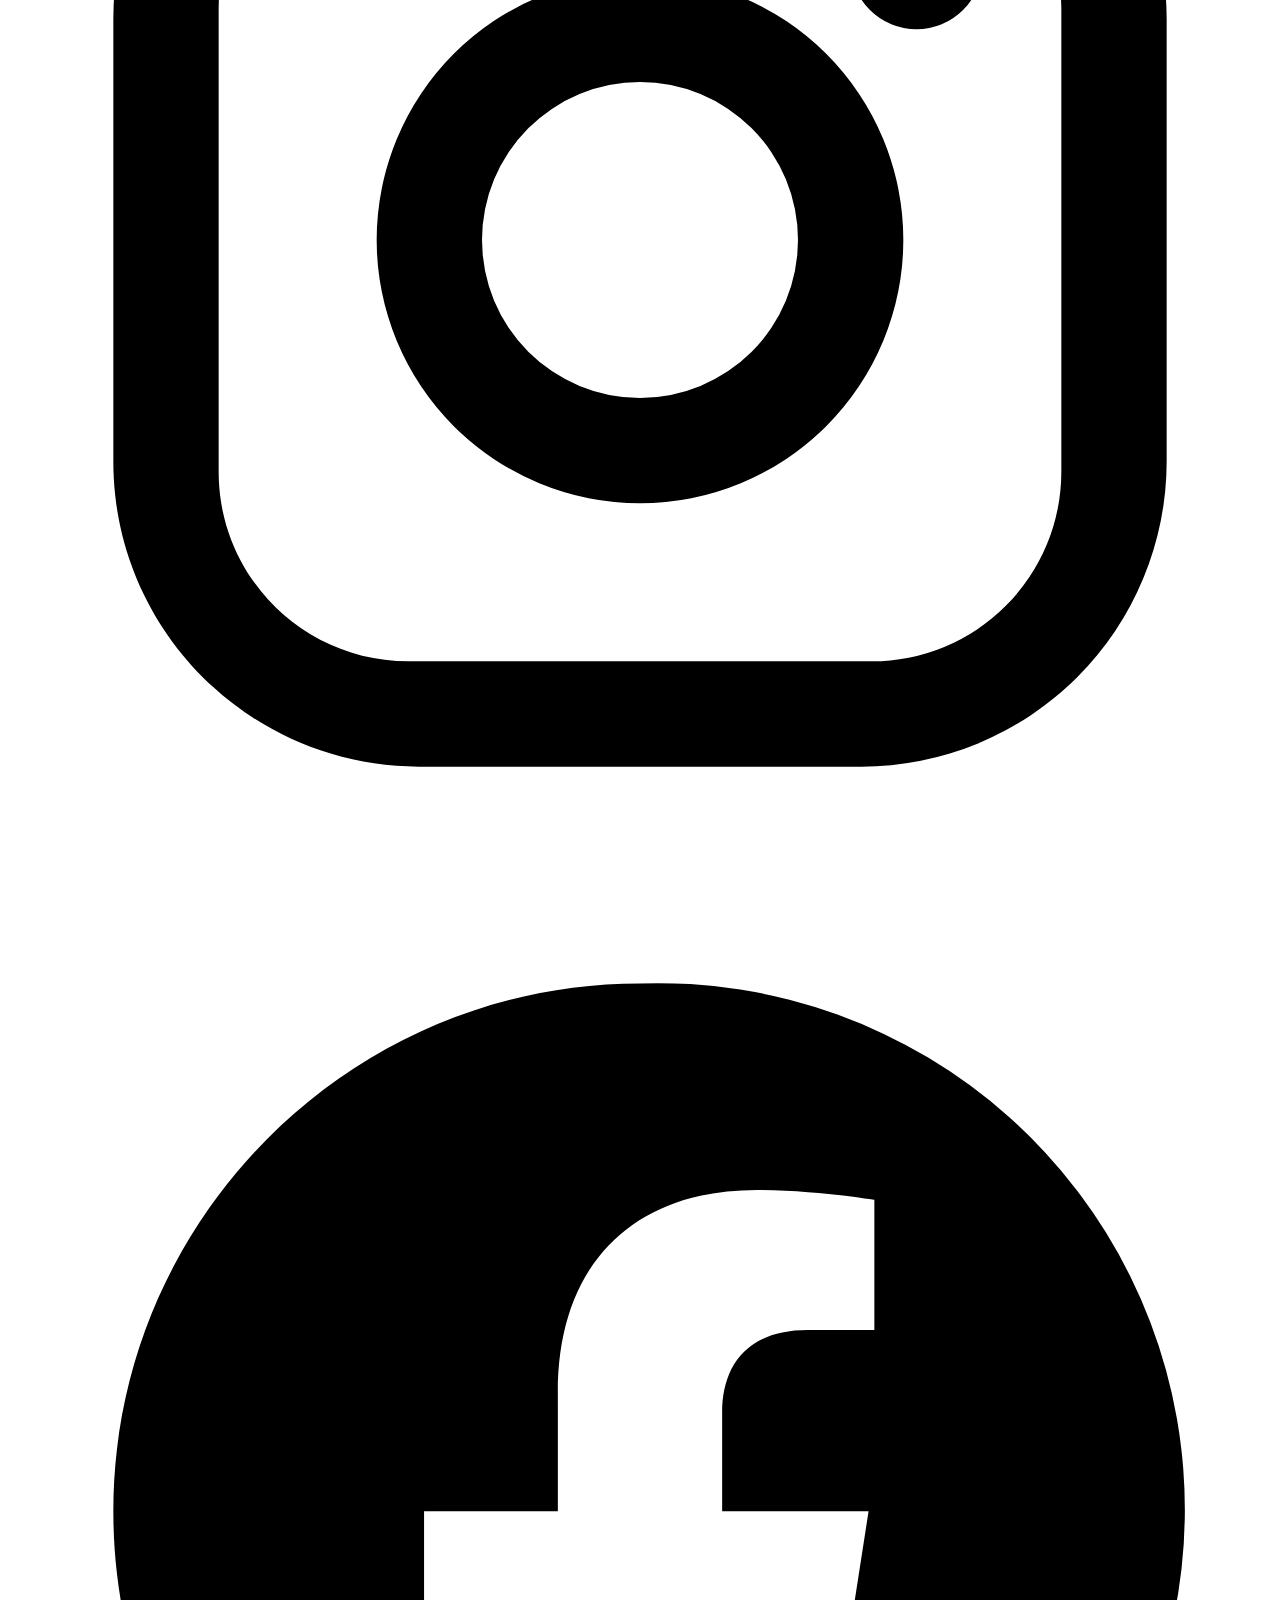
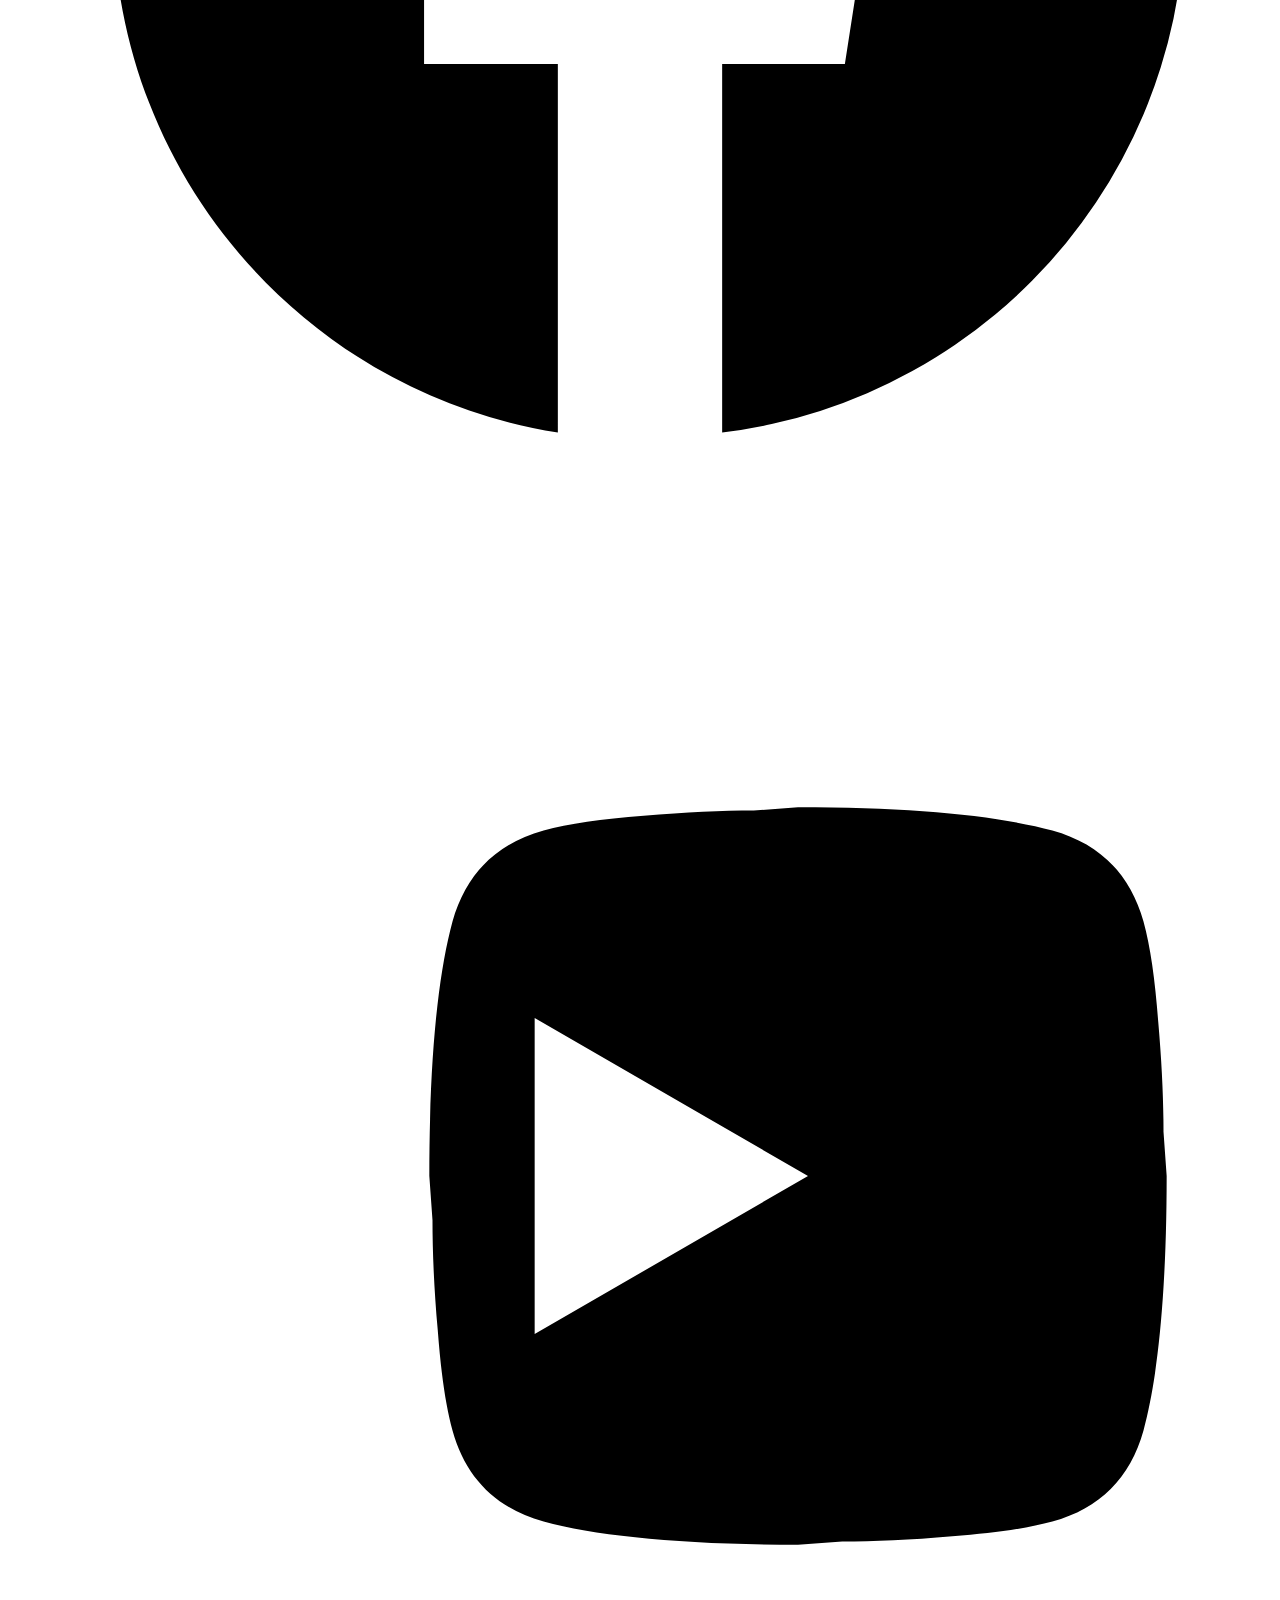
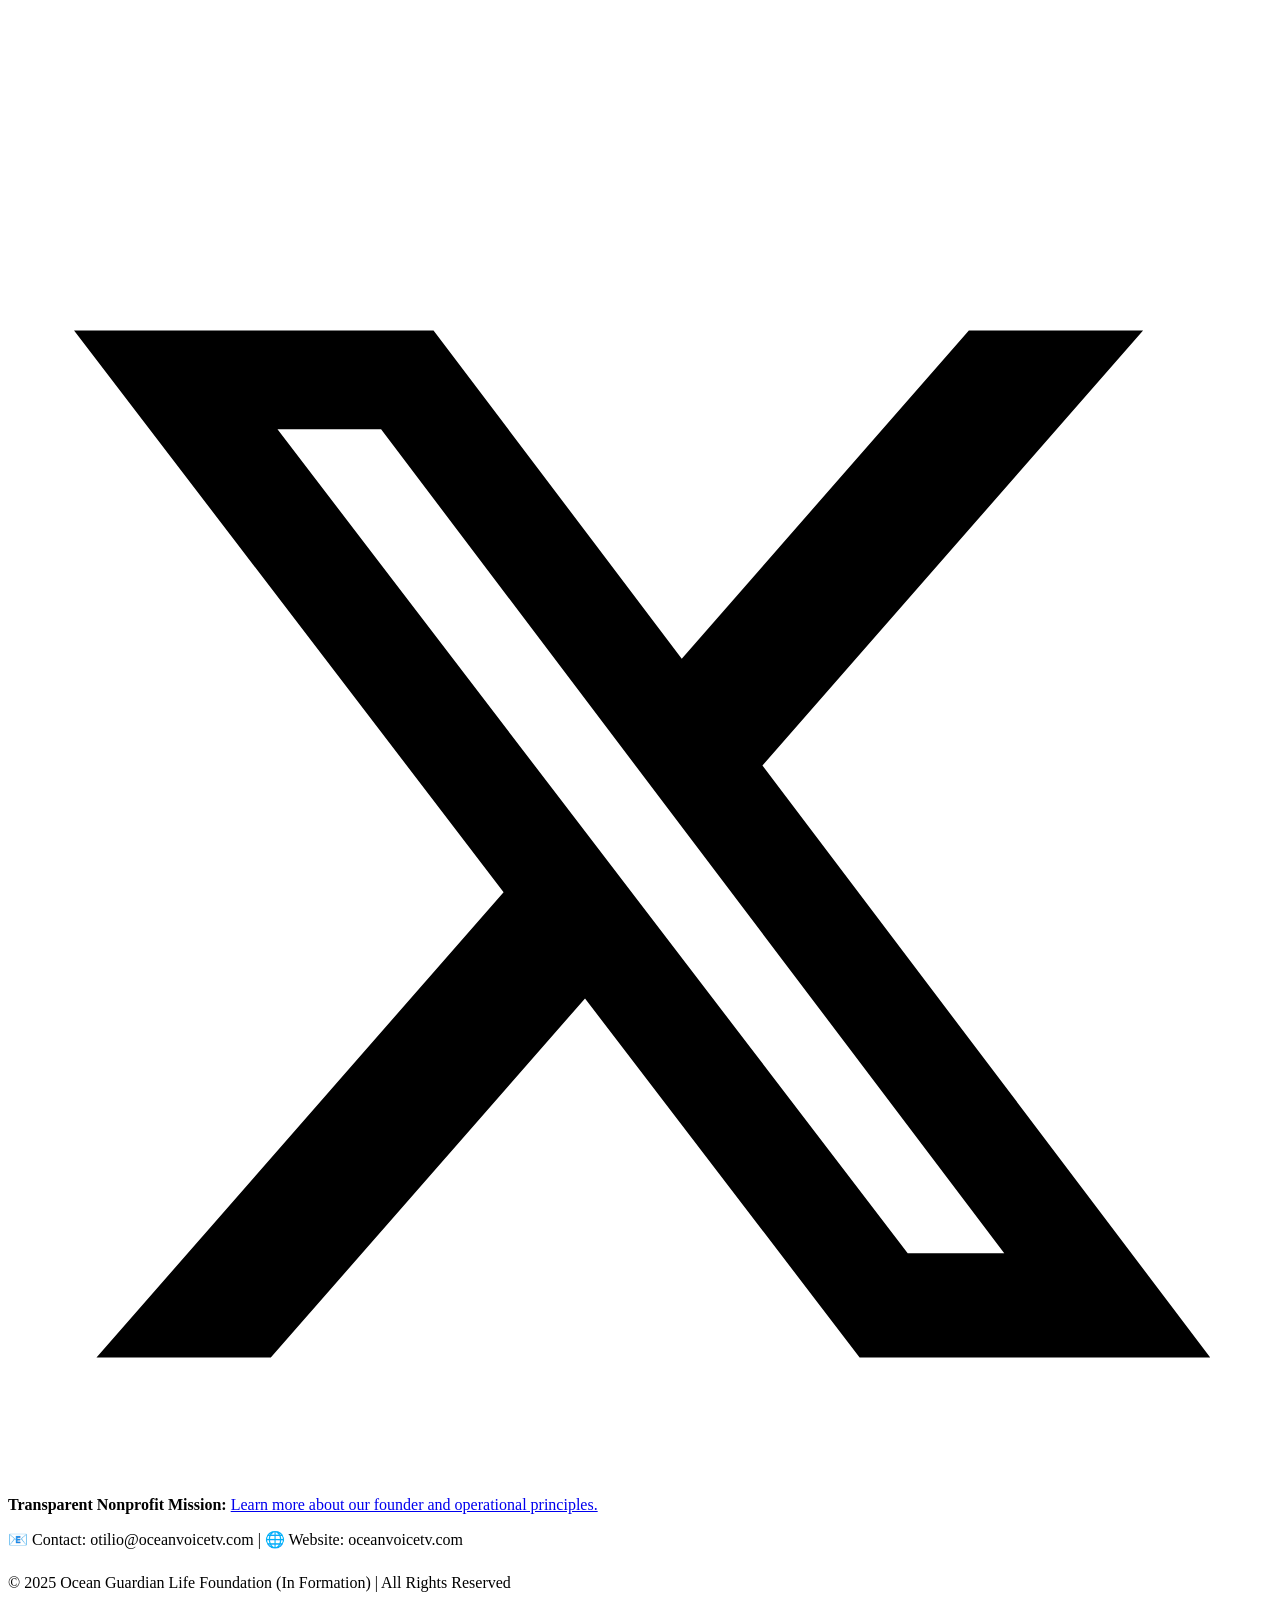
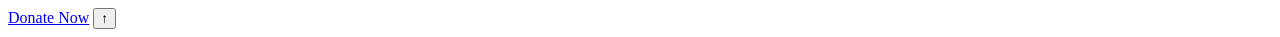
==== commit 30da1e70: "DEPLOY: Final resilient build with corrected stylesheet link" ====
--- a/index.html/Index.html
+++ b/index.html/Index.html
@@ -10,95 +10,23 @@
    <meta name="author" content="Otilio J. Nuñez">
    <link rel="canonical" href="https://www.oceanvoicetv.com/">
    
+   <!-- This is the critical link to your stylesheet. -->
+   <link rel="stylesheet" href="style.css">
+   
    <link rel="preconnect" href="https://fonts.googleapis.com">
    <link rel="preconnect" href="https://fonts.gstatic.com" crossorigin>
    <link href="https://fonts.googleapis.com/css2?family=Cormorant+Garamond:wght@400;700&family=Montserrat:wght@300;400;600&display=swap" rel="stylesheet">
-   
-   <link rel="stylesheet" href="style.css">
    <link rel="stylesheet" href="https://cdnjs.cloudflare.com/ajax/libs/Glide.js/3.4.1/css/glide.core.min.css">
    <link rel="stylesheet" href="https://cdnjs.cloudflare.com/ajax/libs/Glide.js/3.4.1/css/glide.theme.min.css">
    
-   <!-- Expanded SEO Schema Markup -->
+   <!-- SEO Schema Markup -->
    <script type="application/ld+json">
    {
      "@context": "https://schema.org",
-     "@type": "WebSite",
      "name": "Ocean Voice",
      "url": "https://www.oceanvoicetv.com/"
    }
    </script>
-   <script type="application/ld+json">
-   {
-     "@context": "https://schema.org",
-     "@type": "Organization",
-     "name": "Ocean Voice",
-     "url": "https://www.oceanvoicetv.com/",
-     "logo": "https://raw.githubusercontent.com/oceanvoicetv-del/OceanVoice-site/main/images/gallery/oceanvoice_logo_logoblack.png",
-     "foundingDate": "2025",
-     "founder": { "@type": "Person", "name": "Otilio J. Nuñez" },
-     "description": "Ocean Voice is a global movement combining conservation, film, and education to protect marine ecosystems.",
-     "sameAs": ["https://www.instagram.com/oceanvoicetv", "https://www.facebook.com/oceanvoicetv", "https://www.youtube.com/@OceanVoiceTV", "https://x.com/oceanvoicetv"]
-   }
-   </script>
-   <script type="application/ld+json">
-   {
-     "@context": "https://schema.org",
-     "@type": "VideoObject",
-     "name": "Thirteen Moons: The Reef’s Last Voice (Official Trailer)",
-     "description": "The official trailer for Thirteen Moons, a 13-part documentary series from Ocean Voice about the fight to save our planet's coral reefs.",
-     "thumbnailUrl": "https://i.ytimg.com/vi/sP-EytLDSfw/maxresdefault.jpg",
-     "uploadDate": "2025-08-28",
-     "duration": "PT6M0S",
-     "embedUrl": "https://www.youtube.com/embed/sP-EytLDSfw"
-   }
-   </script>
-   <script type="application/ld+json">
-   {
-     "@context": "https://schema.org",
-     "@type": "FundingCampaign",
-     "name": "Fund Ocean Voice: Support Cinematic Ocean Conservation",
-     "description": "Support the fieldwork and filmmaking of Ocean Voice. Your tax-deductible contribution funds critical marine conservation efforts and the production of the documentary series 'Thirteen Moons'.",
-     "url": "https://www.oceanvoicetv.com/#support-us",
-     "funder": { "@type": "Organization", "name": "Ocean Voice", "url": "https://www.oceanvoicetv.com/" },
-     "sponsor": { "@type": "Organization", "name": "From the Heart Productions, Inc.", "taxID": "95-4445418" },
-     "potentialAction": {
-       "@type": "DonateAction",
-       "target": { "@type": "EntryPoint", "url": "https://www.paypal.com/donate/?hosted_button_id=K3FB9M99HQXF6" },
-       "description": "Make a tax-deductible donation to support our mission."
-     }
-   }
-   </script>
-   <script type="application/ld+json">
-   {
-       "@context": "https://schema.org",
-       "@type": "FAQPage",
-       "mainEntity": [{
-           "@type": "Question",
-           "name": "Is my donation tax-deductible?",
-           "acceptedAnswer": { "@type": "Answer", "text": "Yes, all donations are tax-deductible in the United States. They are processed through our nonprofit fiscal sponsor, From the Heart Productions, a registered 501(c)(3) organization (Tax ID: 95-4445418)." }
-       }, {
-           "@type": "Question",
-           "name": "Where does my donation go?",
-           "acceptedAnswer": { "@type": "Answer", "text": "Your contribution directly funds our on-the-ground conservation initiatives, including fieldwork, scientific data collection, educational outreach, and the production of our cinematic media." }
-       }, {
-           "@type": "Question",
-           "name": "How can I get involved besides donating?",
-           "acceptedAnswer": { "@type": "Answer", "text": "You can help by sharing our mission and content on social media, partnering with us if you represent an organization, or subscribing to our newsletter for updates." }
-       }]
-   }
-   </script>
-    <script type="application/ld+json">
-   {
-       "@context": "https://schema.org",
-       "@type": "BreadcrumbList",
-       "itemListElement": [
-           {"@type": "ListItem", "position": 1, "name": "Home", "item": "https://www.oceanvoicetv.com/"},
-           {"@type": "ListItem", "position": 2, "name": "Trailer", "item": "https://www.oceanvoicetv.com/#trailer"},
-           {"@type": "ListItem", "position": 3, "name": "Support Us", "item": "https://www.oceanvoicetv.com/#support-us"}
-       ]
-   }
-   </script>
-
 </head>
 <body>
    <header class="hero">
@@ -191,35 +119,9 @@
        <section class="section-light" id="support-us">
            <div class="container">
                <h2 class="section-title">How Your Donation Protects Our Oceans</h2>
-               <p class="section-intro">Your tax-deductible donation is processed through our nonprofit fiscal sponsor, <strong><a href="https://www.fromtheheartproductions.com" target="_blank" rel="noopener noreferrer">From the Heart Productions</a> (Tax ID: 95-4445418)</strong>. This ensures a transparent and secure contribution to our mission.</p>
-               <p class="section-intro" style="margin-top:-40px;"><strong>Where Donations Go:</strong> Every donation supports conservation fieldwork, educational outreach, and the production of cinematic media that amplifies the ocean’s voice.</p>
-               <div class="trust-signal-container">
-                   <div class="trust-signal">
-                       <svg viewBox="0 0 24 24"><path d="M12 2L3 5v6c0 5.55 3.84 10.74 9 12 5.16-1.26 9-6.45 9-12V5l-9-3zm0 10.99h7c-.53 4.12-3.28 7.79-7 8.94V13H5V6.3l7-3.11v9.8z"></path></svg>
-                       <span>Secure PayPal Donations</span>
-                   </div>
-               </div>
-               <p class="tagline">Global Impact, Local Action</p>
-               <div class="donation-tiers">
-                   <a href="https://www.paypal.com/donate/?hosted_button_id=K3FB9M99HQXF6" target="_blank" rel="noopener noreferrer" class="tier-link"><div class="tier-card"><h3 class="tier-title"><svg viewBox="0 0 24 24"><path d="M12 6c-3.9 0-7 3.1-7 7s3.1 7 7 7 7-3.1 7-7-3.1-7-7-7zm0 12c-2.8 0-5-2.2-5-5s2.2-5 5-5 5 2.2 5 5-2.2 5-5 5z"></path></svg>Symbolic Support</h3><div class="tier-amount">$1 - $5</div><p class="tier-reward">Send a symbolic wave of good luck. Every gesture of support amplifies our mission.</p></div></a>
-                   <a href="https://www.paypal.com/donate/?hosted_button_id=K3FB9M99HQXF6" target="_blank" rel="noopener noreferrer" class="tier-link"><div class="tier-card"><h3 class="tier-title"><svg viewBox="0 0 24 24"><path d="M12 12c2.21 0 4-1.79 4-4s-1.79-4-4-4-4 1.79-4 4 1.79 4 4 4zm0 2c-2.67 0-8 1.34-8 4v2h16v-2c0-2.66-5.33-4-8-4z"></path></svg>Supporter</h3><div class="tier-amount">$50</div><p class="tier-reward">Receive a stunning, high-resolution digital photo from our expeditions as a thank you.</p></div></a>
-                   <a href="https://www.paypal.com/donate/?hosted_button_id=K3FB9M99HQXF6" target="_blank" rel="noopener noreferrer" class="tier-link"><div class="tier-card"><h3 class="tier-title"><svg viewBox="0 0 24 24"><path d="M12 2C6.48 2 2 6.48 2 12s4.48 10 10 10 10-4.48 10-10S17.52 2 12 2zm0 18c-4.41 0-8-3.59-8-8s3.59-8 8-8 8 3.59 8 8-3.59 8-8 8zm-1-13h2v6h-2zm0 8h2v2h-2z"></path></svg>Guardian</h3><div class="tier-amount">$300</div><p class="tier-reward">We'll post a social media video of a turtle, personally thanking you for your contribution.</p></div></a>
-                   <a href="https://www.paypal.com/donate/?hosted_button_id=K3FB9M99HQXF6" target="_blank" rel="noopener noreferrer" class="tier-link"><div class="tier-card"><h3 class="tier-title"><svg viewBox="0 0 24 24"><path d="M18 3v2h-2V3H8v2H6V3H4v18h2v-2h2v2h8v-2h2v2h2V3h-2zM8 17H6v-2h2v2zm0-4H6v-2h2v2zm0-4H6V7h2v2zm10 8h-2v-2h2v2zm0-4h-2v-2h2v2zm0-4h-2V7h2v2z"></path></svg>Producer</h3><div class="tier-amount">$2,000</div><p class="tier-reward">Receive an official production credit in our landmark documentary series, 'Thirteen Moons'.</p></div></a>
-                   <a href="https://www.paypal.com/donate/?hosted_button_id=K3FB9M99HQXF6" target="_blank" rel="noopener noreferrer" class="tier-link"><div class="tier-card"><h3 class="tier-title"><svg viewBox="0 0 24 24"><path d="M12 .587l3.668 7.568 8.332 1.151-6.064 5.828 1.48 8.279L12 19.448l-7.416 4.025L6.064 15.134 0 9.306l8.332-1.151L12 .587z"></path></svg>Patron</h3><div class="tier-amount">$5,000+</div><p class="tier-reward">Receive a Patron Sponsor credit and an invitation to join a conservation dive in Thailand.</p></div></a>
-               </div>
-               <div style="text-align: center;">
-                   <h3 class="custom-donate-title" id="donate-custom">Choose Your Own Amount</h3>
-                   <p class="section-intro" style="margin-top: -15px; margin-bottom: 30px;">Every contribution directly supports our fieldwork and filmmaking.</p>
-                   <a href="https://www.paypal.com/donate/?hosted_button_id=K3FB9M99HQXF6" class="btn" target="_blank" rel="noopener noreferrer">Donate Now</a>
-               </div>
+               <p class="section-intro">Your tax-deductible donation is processed through our nonprofit fiscal sponsor, <strong><a href="https://www.fromtheheartproductions.com" target="_blank" rel="noopener noreferrer">From the Heart Productions</a> (Tax ID: 95-4445418)</strong>.</p>
+                <p class="section-intro" style="margin-top:-40px;"><strong>Where Donations Go:</strong> Every donation supports conservation fieldwork, educational outreach, and the production of cinematic media that amplifies the ocean’s voice.</p>
            </div>
-       </section>
-
-       <section class="section-dark">
-            <div class="container">
-               <h2 class="section-title">Why Support Ocean Voice?</h2>
-               <p class="section-intro">We are more than filmmakers; we are a dedicated team of conservationists, educators, and scientists. Your support funds a multi-faceted approach to ocean preservation that creates lasting, measurable impact.</p>
-            </div>
        </section>
    </main>
 
@@ -260,19 +162,16 @@
 
            const stickyBtn = document.querySelector('.sticky-donate-button');
            const backToTopBtn = document.querySelector('.back-to-top');
-           const heroSection = document.querySelector('.hero');
-
-           if (heroSection) {
-                window.addEventListener('scroll', () => {
-                   if (window.scrollY > 200) {
-                       stickyBtn.classList.add('visible');
-                       backToTopBtn.classList.add('visible');
-                   } else {
-                       stickyBtn.classList.remove('visible');
-                       backToTopBtn.classList.remove('visible');
-                   }
-               });
-           }
+           
+           window.addEventListener('scroll', () => {
+               if (window.scrollY > 200) {
+                   stickyBtn.classList.add('visible');
+                   backToTopBtn.classList.add('visible');
+               } else {
+                   stickyBtn.classList.remove('visible');
+                   backToTopBtn.classList.remove('visible');
+               }
+           });
 
            backToTopBtn.addEventListener('click', () => {
                window.scrollTo({ top: 0, behavior: 'smooth' });
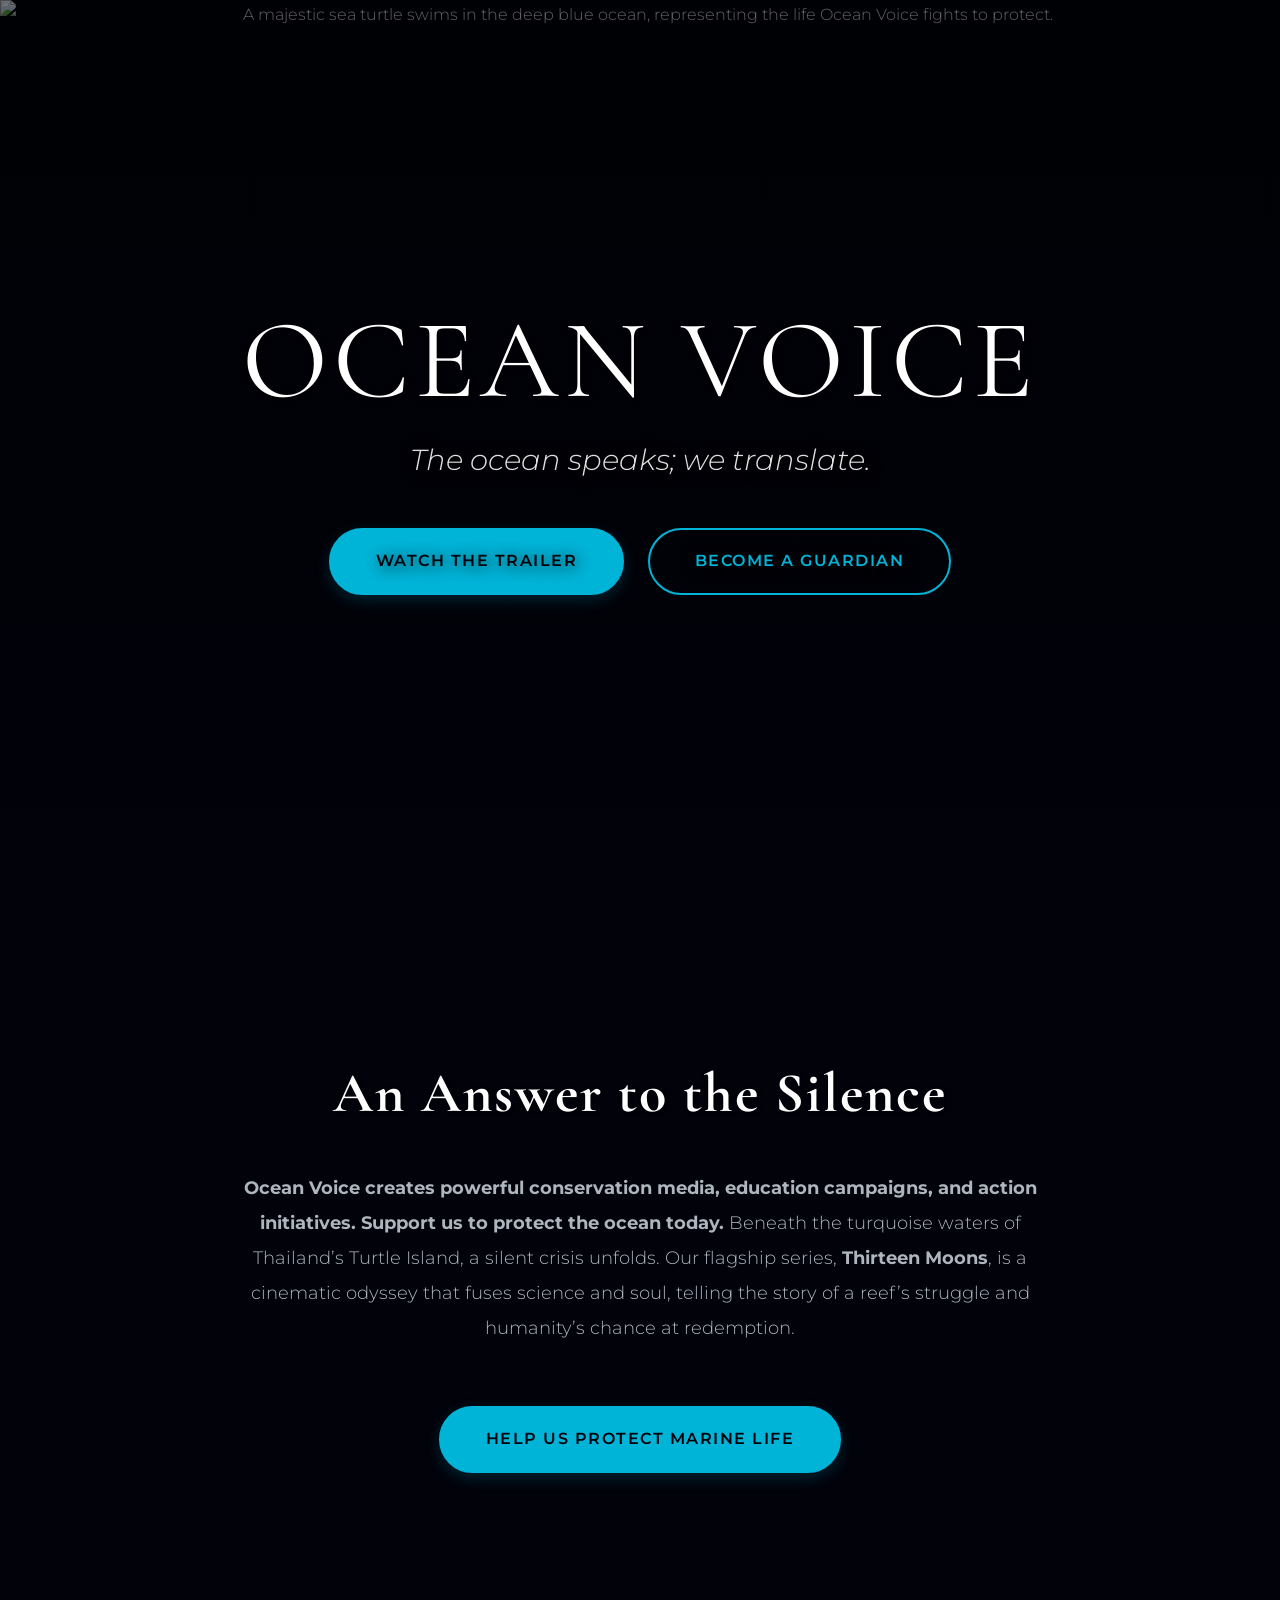
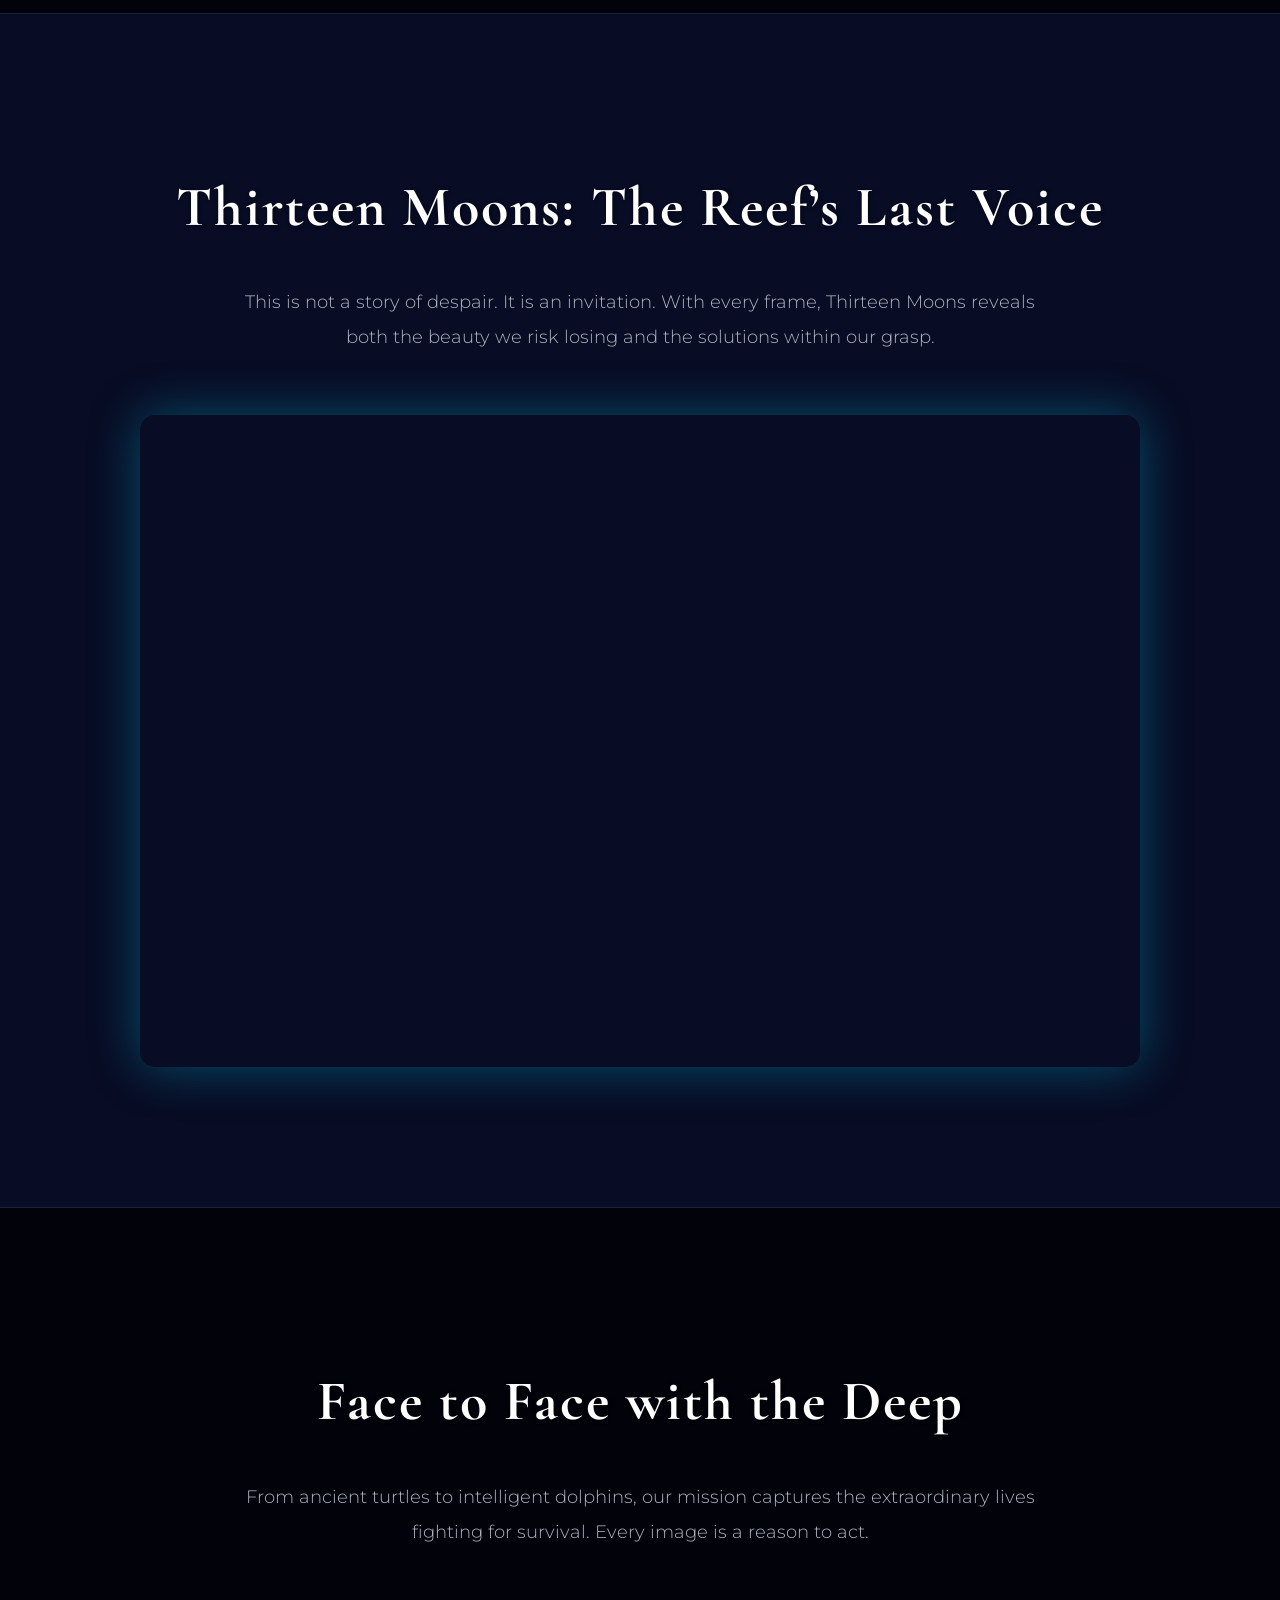
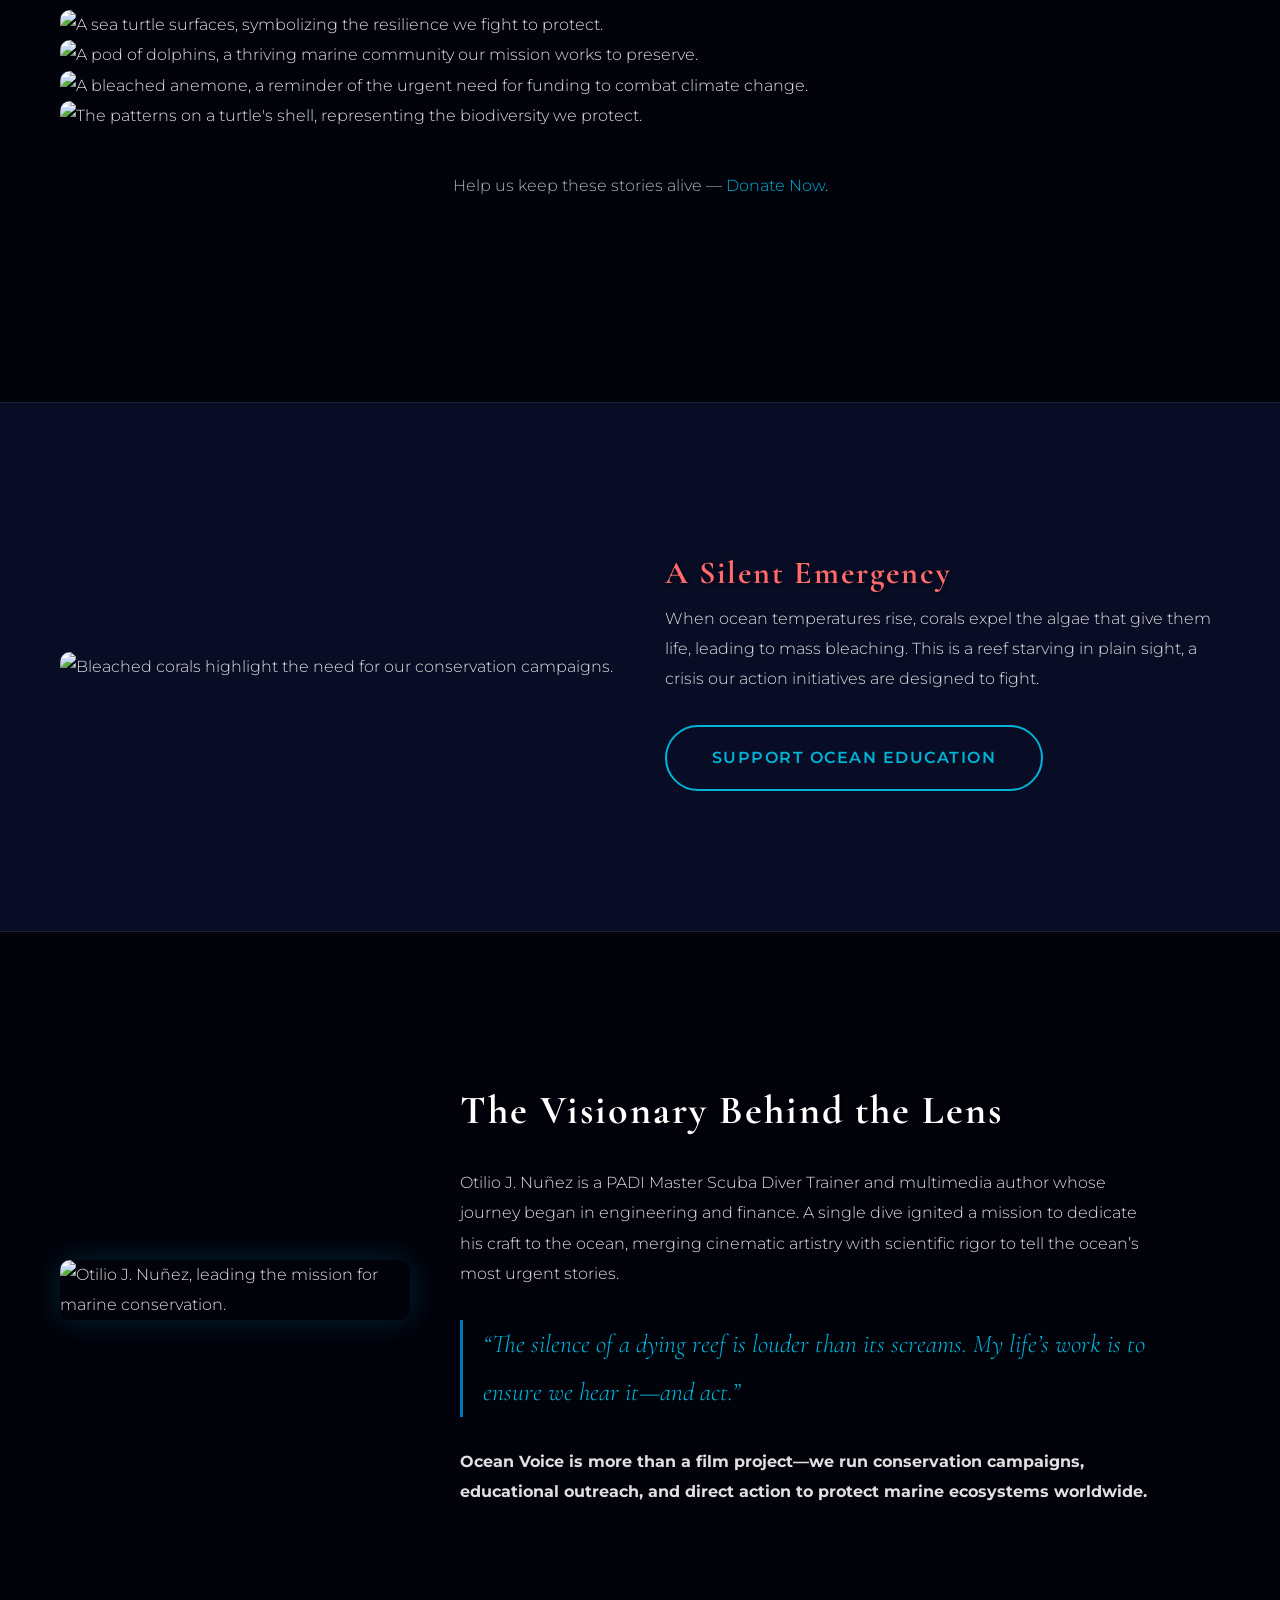
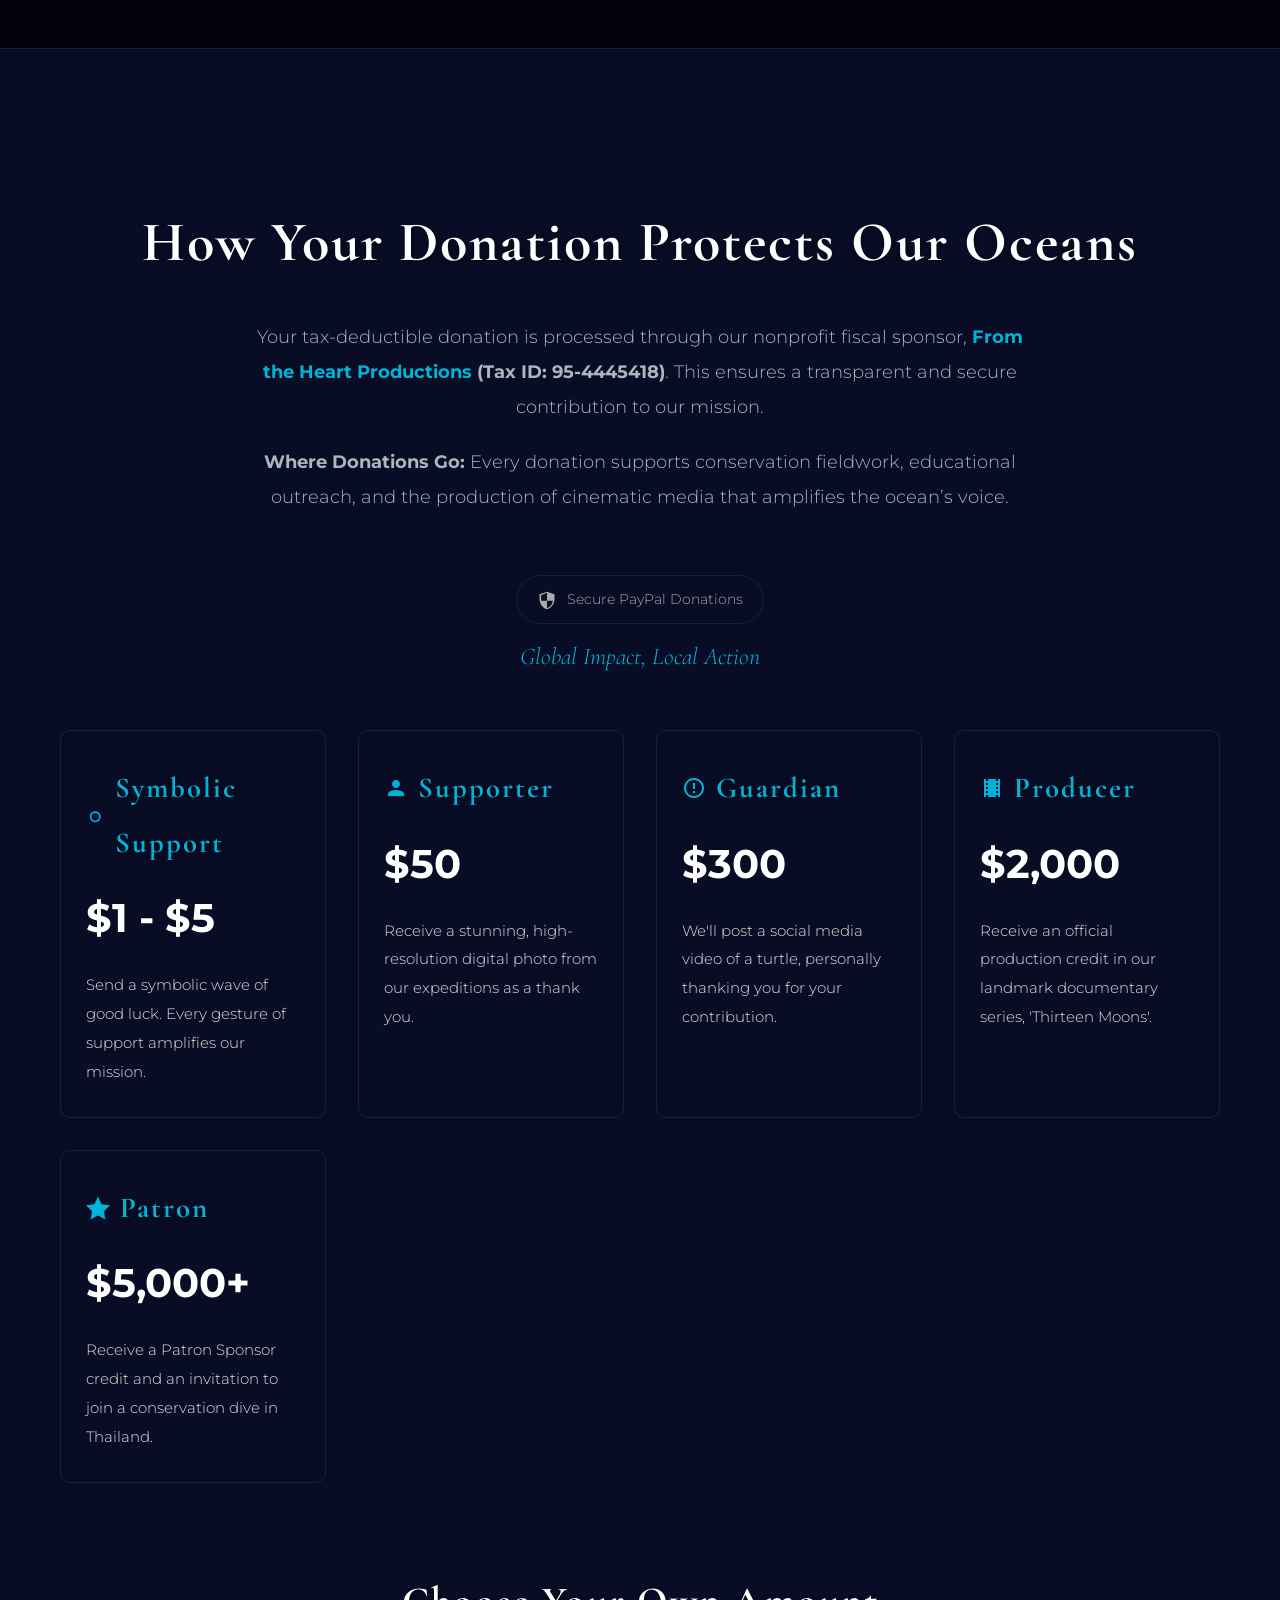
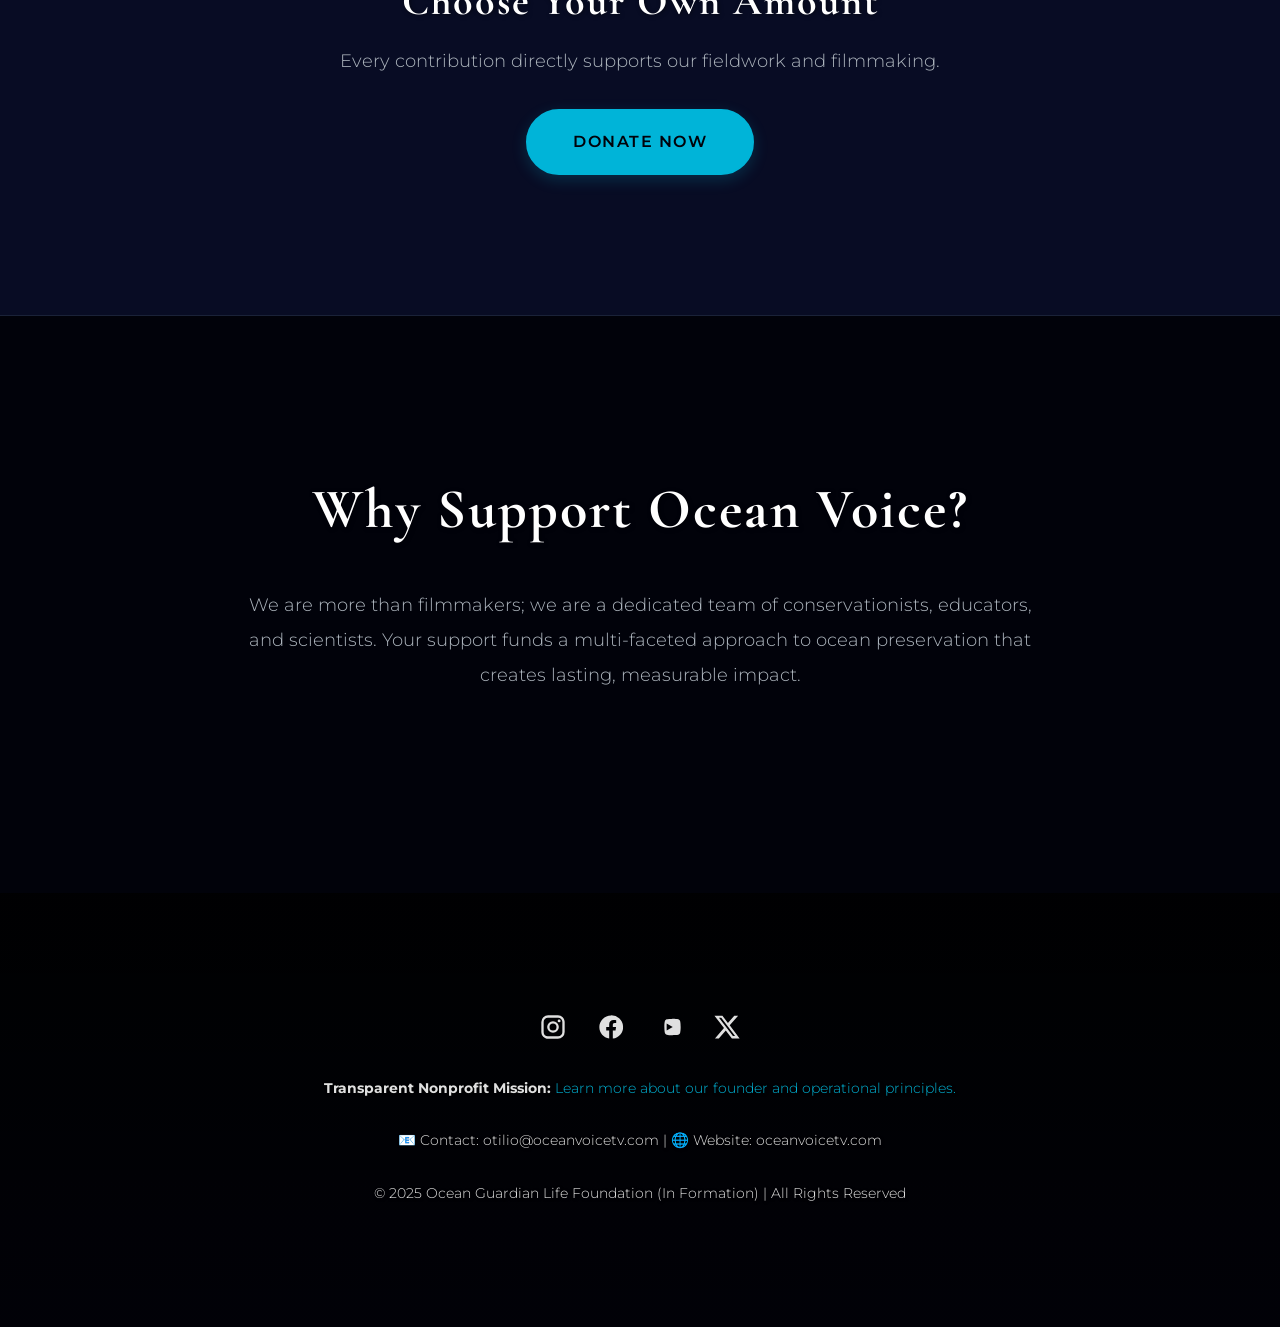
==== commit c0a85dfb: "DEPLOY: Revert to single-file Master Build" ====
--- a/index.html/Index.html
+++ b/index.html/Index.html
@@ -5,31 +5,325 @@
    <meta name="viewport" content="width=device-width, initial-scale=1.0">
    <title>Ocean Voice | Ocean Conservation, Education & Action Initiatives</title>
    
+   <!-- SEO & Metadata -->
    <meta name="description" content="Ocean Voice creates conservation films, education campaigns, and direct action initiatives. Join us to protect the ocean today with your donation.">
    <meta name="keywords" content="Ocean Voice, Fund Ocean Conservation, Ocean Initiatives, Marine Conservation Donation, Thirteen Moons, Coral Reefs, Otilio J. Nuñez, Protect Our Oceans, ocean nonprofit donations, donate for marine conservation, ocean education campaigns, save coral reefs">
    <meta name="author" content="Otilio J. Nuñez">
    <link rel="canonical" href="https://www.oceanvoicetv.com/">
    
-   <!-- This is the critical link to your stylesheet. -->
-   <link rel="stylesheet" href="style.css">
-   
+   <!-- Hreflang Tags for International SEO -->
+   <link rel="alternate" hreflang="en" href="https://www.oceanvoicetv.com/">
+   <link rel="alternate" hreflang="es" href="https://www.oceanvoicetv.com/es/">
+   <link rel="alternate" hreflang="fr" href="https://www.oceanvoicetv.com/fr/">
+   <link rel="alternate" hreflang="pt" href="https://www.oceanvoicetv.com/pt/">
+   <link rel="alternate" hreflang="zh" href="https://www.oceanvoicetv.com/zh/">
+   <link rel="alternate" hreflang="ru" href="https://www.oceanvoicetv.com/ru/">
+   <link rel="alternate" hreflang="de" href="https://www.oceanvoicetv.com/de/">
+   <link rel="alternate" hreflang="x-default" href="https://www.oceanvoicetv.com/">
+
+   <!-- Preconnect & Preload -->
    <link rel="preconnect" href="https://fonts.googleapis.com">
    <link rel="preconnect" href="https://fonts.gstatic.com" crossorigin>
+   
+   <!-- Social Media Meta -->
+   <meta property="og:title" content="Ocean Voice | Fund Cinematic Ocean Conservation & Action">
+   <meta property="og:description" content="Ocean Voice creates powerful conservation media, education campaigns, and action initiatives. Support us to protect the ocean today.">
+   <meta property="og:image" content="https://raw.githubusercontent.com/oceanvoicetv-del/OceanVoice-site/main/images/gallery/OCEANVOICETV_TURTLE_UNDER_OCEANVOICE_TITLE_2.jpg">
+   <meta property="og:url" content="https://www.oceanvoicetv.com/">
+   <meta property="og:type" content="website">
+   <meta property="twitter:card" content="summary_large_image">
+
+   <!-- Stylesheets -->
    <link href="https://fonts.googleapis.com/css2?family=Cormorant+Garamond:wght@400;700&family=Montserrat:wght@300;400;600&display=swap" rel="stylesheet">
    <link rel="stylesheet" href="https://cdnjs.cloudflare.com/ajax/libs/Glide.js/3.4.1/css/glide.core.min.css">
    <link rel="stylesheet" href="https://cdnjs.cloudflare.com/ajax/libs/Glide.js/3.4.1/css/glide.theme.min.css">
    
-   <!-- SEO Schema Markup -->
+   <style>
+       :root {
+           --primary-color: #00b4d8;
+           --secondary-color: #0077b6;
+           --dark-bg: #01020a;
+           --light-bg: #080c24;
+           --text-light: #e0e0e0;
+           --text-dark: #ffffff;
+           --font-brand: 'Cormorant Garamond', serif;
+           --font-body: 'Montserrat', sans-serif;
+       }
+       * { margin: 0; padding: 0; box-sizing: border-box; }
+       html { scroll-behavior: smooth; }
+       body {
+           font-family: var(--font-body);
+           font-weight: 300;
+           color: var(--text-light);
+           background-color: var(--dark-bg);
+           line-height: 1.9;
+           overflow-x: hidden;
+       }
+       h1, h2, h3 {
+           font-family: var(--font-brand);
+           color: var(--text-dark);
+           font-weight: 700;
+           letter-spacing: 2px;
+           text-shadow: 1px 1px 4px rgba(0,0,0,0.5);
+       }
+       a { color: var(--primary-color); text-decoration: none; transition: color 0.3s ease; }
+       a:hover { color: var(--text-dark); }
+       .container { max-width: 1200px; margin: 0 auto; padding: 0 20px; }
+       section { padding: 140px 0; position: relative; overflow: hidden; }
+       .section-dark { background-color: var(--dark-bg); }
+       .section-light { background-color: var(--light-bg); border-top: 1px solid #1a2238; border-bottom: 1px solid #1a2238;}
+       .section-title { font-size: 3.5rem; margin-bottom: 25px; text-align: center; font-weight: 700; }
+       .section-intro { max-width: 800px; margin: 0 auto 60px auto; font-size: 1.15rem; text-align: center; color: #adb5bd; }
+       
+       .hero {
+           height: 100vh;
+           position: relative;
+           display: flex;
+           flex-direction: column;
+           justify-content: center;
+           align-items: center;
+           text-align: center;
+           overflow: hidden;
+       }
+       .hero-bg-img {
+           position: absolute;
+           top: 0;
+           left: 0;
+           width: 100%;
+           height: 100%;
+           object-fit: cover;
+           z-index: 1;
+       }
+       .hero .overlay {
+           position: absolute;
+           top: 0;
+           left: 0;
+           width: 100%;
+           height: 100%;
+           background: linear-gradient(to top, rgba(1, 2, 10, 0.95) 0%, rgba(0, 0, 0, 0.55) 100%);
+           z-index: 2;
+       }
+       .hero-content { position: relative; z-index: 3; text-shadow: 2px 2px 15px rgba(0,0,0,0.9); }
+       .hero h1 { font-family: var(--font-brand); font-size: 7rem; font-weight: 400; text-transform: uppercase; letter-spacing: 5px; margin-bottom: 1rem; line-height: 1; }
+       .hero p { font-size: 1.8rem; margin-bottom: 2.5rem; font-style: italic; font-weight: 300; }
+       .hero-buttons a { margin: 0 10px; }
+       .btn {
+           display: inline-block;
+           background: var(--primary-color);
+           color: var(--dark-bg);
+           padding: 1rem 2.8rem;
+           border-radius: 50px;
+           font-weight: 600;
+           transition: all 0.3s ease;
+           text-transform: uppercase;
+           letter-spacing: 1.5px;
+           border: 2px solid var(--primary-color);
+           box-shadow: 0 5px 15px rgba(0, 180, 216, 0.2);
+       }
+       .btn:hover {
+           background-color: var(--secondary-color);
+           border-color: var(--secondary-color);
+           transform: translateY(-5px);
+           box-shadow: 0 10px 25px rgba(0, 180, 216, 0.4);
+       }
+       .btn-secondary { background: transparent; color: var(--primary-color); box-shadow: none; }
+       .btn-secondary:hover { background: var(--primary-color); color: var(--dark-bg); }
+
+       .trailer-container { position: relative; padding-bottom: 56.25%; height: 0; max-width: 1000px; margin: 0 auto; border-radius: 15px; box-shadow: 0 0 50px rgba(0, 180, 216, 0.4); overflow: hidden; }
+       .trailer-container iframe { position: absolute; top: 0; left: 0; width: 100%; height: 100%; border: 0; }
+       .glide__slide { overflow: hidden; border-radius: 10px; }
+       .glide__slide img { width: 100%; height: 450px; object-fit: cover; transition: transform 0.6s cubic-bezier(0.25, 0.8, 0.25, 1); }
+       .glide__slide:hover img { transform: scale(1.08); }
+       .about-founder { display: flex; align-items: center; justify-content: center; gap: 50px; flex-wrap: wrap; text-align: left; }
+       .founder-image { flex: 1 1 300px; max-width: 350px; }
+       .founder-image img { width: 100%; height: auto; border-radius: 10px; box-shadow: 0 0 30px rgba(0, 180, 216, 0.2); }
+       .founder-bio { flex: 2 1 500px; }
+       .founder-bio h3 { font-size: 2.5rem; margin-bottom: 20px; }
+       .founder-bio p { max-width: 700px; font-family: var(--font-body); }
+       .founder-bio .quote { font-family: var(--font-brand); font-style: italic; font-size: 1.6rem; color: var(--primary-color); margin-top: 30px; padding-left: 20px; border-left: 3px solid var(--secondary-color); }
+       .mission-statement { margin-top: 30px; }
+       .bleached-corals-section { display: flex; align-items: center; gap: 50px; flex-wrap: wrap; }
+       .bleached-image { flex: 1 1 400px; }
+       .bleached-image img { width: 100%; height: auto; border-radius: 10px; }
+       .bleached-text { flex: 1 1 400px; text-align: left; }
+       .bleached-text h3 { font-size: 2rem; color: #ff6b6b; }
+       .join-cards { display: grid; grid-template-columns: repeat(auto-fit, minmax(250px, 1fr)); gap: 30px; margin-top: 50px; }
+       .card { background: var(--light-bg); padding: 40px 30px; border-radius: 10px; border: 1px solid #1a2238; transition: all 0.4s ease; }
+       .card:hover { transform: translateY(-12px); box-shadow: 0 15px 30px rgba(0,0,0,0.5); border-color: var(--primary-color); }
+       .card h3 { font-size: 1.8rem; color: var(--primary-color); margin-bottom: 15px; }
+
+       .tier-suggestion { text-align: center; font-style: italic; font-size: 1rem; max-width: 600px; margin: -20px auto 50px auto; color: #999; }
+       .donation-tiers { display: grid; grid-template-columns: repeat(auto-fit, minmax(260px, 1fr)); gap: 2rem; margin-bottom: 60px; text-align: left; }
+       .tier-link { text-decoration: none; color: inherit; display: block; }
+       .tier-link .tier-card { height: 100%; }
+       .tier-card { background: var(--light-bg); padding: 30px 25px; border-radius: 10px; border: 1px solid #1a2238; transition: all 0.4s ease; display: flex; flex-direction: column; }
+       .tier-card:hover { transform: translateY(-12px); box-shadow: 0 15px 30px rgba(0,0,0,0.5); border-color: var(--primary-color); }
+       .tier-card .tier-title { font-size: 1.8rem; color: var(--primary-color); margin-bottom: 10px; display: flex; align-items: center; gap: 10px;}
+       .tier-card .tier-title svg { width: 24px; height: 24px; fill: var(--primary-color); }
+       .tier-card .tier-amount { font-size: 2.5rem; font-weight: 700; font-family: var(--font-body); color: var(--text-dark); margin-bottom: 15px; }
+       .tier-card .tier-reward { font-size: 0.95rem; color: var(--text-light); flex-grow: 1; }
+       .custom-donate-title { text-align: center; font-size: 2.5rem; margin-top: 80px; margin-bottom: 20px; font-family: var(--font-brand); font-weight: 700; }
+
+       .trust-signal-container { text-align: center; margin-bottom: 40px; }
+       .trust-signal { display: inline-flex; align-items: center; gap: 10px; background-color: var(--light-bg); padding: 10px 20px; border-radius: 50px; border: 1px solid #1a2238; color: #aaa; font-size: 0.9rem;}
+       .trust-signal svg { width: 20px; height: 20px; fill: #aaa; }
+       .tagline { font-family: var(--font-brand); font-size: 1.5rem; font-style: italic; color: var(--primary-color); text-align: center; margin-top: -30px; margin-bottom: 50px; }
+
+       footer {
+           position: relative;
+           overflow: hidden;
+           background: url('https://raw.githubusercontent.com/oceanvoicetv-del/OceanVoice-site/main/images/gallery/dolphin_tail_bottom_of_page.jpg') center bottom / cover no-repeat;
+           padding: 120px 0;
+           text-align: center;
+           font-size: 0.9rem;
+           color: #e0e0e0;
+           text-shadow: 1px 1px 3px rgba(0,0,0,0.7);
+       }
+       footer::before { content: ''; position: absolute; top: 0; left: 0; width: 100%; height: 100%; background: linear-gradient(to bottom, rgba(0, 0, 0, 0.85) 0%, rgba(0, 0, 0, 0.3) 100%); z-index: 1; }
+       footer .container { position: relative; z-index: 2; }
+       .social-links { display: flex; justify-content: center; align-items: center; gap: 30px; margin-bottom: 25px;}
+       .social-links a { color: #e0e0e0; }
+       .social-links a:hover svg { fill: var(--primary-color); }
+       .social-links svg { width: 28px; height: 28px; fill: #e0e0e0; transition: fill 0.3s ease; }
+       footer p { margin-top: 25px; }
+
+       .sticky-donate-button {
+           position: fixed;
+           bottom: 20px;
+           right: 20px;
+           z-index: 1000;
+           opacity: 0;
+           transform: translateY(100px);
+           transition: opacity 0.5s ease, transform 0.5s ease;
+           pointer-events: none;
+       }
+       .back-to-top {
+           position: fixed;
+           bottom: 20px;
+           left: 20px;
+           z-index: 1000;
+           opacity: 0;
+           transform: translateY(100px);
+           background: var(--primary-color);
+           color: var(--dark-bg);
+           border: none;
+           width: 50px;
+           height: 50px;
+           border-radius: 50%;
+           cursor: pointer;
+           box-shadow: 0 5px 15px rgba(0, 180, 216, 0.4);
+           transition: opacity 0.5s ease, transform 0.5s ease;
+           pointer-events: none;
+       }
+       .back-to-top:hover { transform: scale(1.1) translateY(0); }
+
+       .visible {
+           opacity: 1;
+           transform: translateY(0);
+           pointer-events: auto;
+       }
+
+       @media (max-width: 992px) {
+           .hero h1 { font-size: 5rem; letter-spacing: 3px; }
+           .hero p { font-size: 1.5rem; }
+           .section-title { font-size: 2.8rem; }
+           .about-founder, .bleached-corals-section { text-align: center; }
+           .founder-image { margin-bottom: 30px; }
+       }
+       @media (max-width: 768px) {
+           .hero-bg-img { object-position: center 20%; }
+           .hero h1 { font-size: 3.5rem; }
+           .hero p { font-size: 1.2rem; }
+           section { padding: 100px 0; }
+           footer { background-position: center 90%; }
+       }
+   </style>
+   
+   <!-- Expanded SEO Schema Markup -->
    <script type="application/ld+json">
    {
      "@context": "https://schema.org",
+     "@type": "WebSite",
      "name": "Ocean Voice",
      "url": "https://www.oceanvoicetv.com/"
    }
    </script>
+   <script type="application/ld+json">
+   {
+     "@context": "https://schema.org",
+     "@type": "Organization",
+     "name": "Ocean Voice",
+     "url": "https://www.oceanvoicetv.com/",
+     "logo": "https://raw.githubusercontent.com/oceanvoicetv-del/OceanVoice-site/main/images/gallery/oceanvoice_logo_logoblack.png",
+     "foundingDate": "2025",
+     "founder": { "@type": "Person", "name": "Otilio J. Nuñez" },
+     "description": "Ocean Voice is a global movement combining conservation, film, and education to protect marine ecosystems.",
+     "sameAs": ["https://www.instagram.com/oceanvoicetv", "https://www.facebook.com/oceanvoicetv", "https://www.youtube.com/@OceanVoiceTV", "https://x.com/oceanvoicetv"]
+   }
+   </script>
+   <script type="application/ld+json">
+   {
+     "@context": "https://schema.org",
+     "@type": "VideoObject",
+     "name": "Thirteen Moons: The Reef’s Last Voice (Official Trailer)",
+     "description": "The official trailer for Thirteen Moons, a 13-part documentary series from Ocean Voice about the fight to save our planet's coral reefs.",
+     "thumbnailUrl": "https://i.ytimg.com/vi/sP-EytLDSfw/maxresdefault.jpg",
+     "uploadDate": "2025-08-28",
+     "duration": "PT6M0S",
+     "embedUrl": "https://www.youtube.com/embed/sP-EytLDSfw"
+   }
+   </script>
+   <script type="application/ld+json">
+   {
+     "@context": "https://schema.org",
+     "@type": "FundingCampaign",
+     "name": "Fund Ocean Voice: Support Cinematic Ocean Conservation",
+     "description": "Support the fieldwork and filmmaking of Ocean Voice. Your tax-deductible contribution funds critical marine conservation efforts and the production of the documentary series 'Thirteen Moons'.",
+     "url": "https://www.oceanvoicetv.com/#support-us",
+     "funder": { "@type": "Organization", "name": "Ocean Voice", "url": "https://www.oceanvoicetv.com/" },
+     "sponsor": { "@type": "Organization", "name": "From the Heart Productions, Inc.", "taxID": "95-4445418" },
+     "potentialAction": {
+       "@type": "DonateAction",
+       "target": { "@type": "EntryPoint", "url": "https://www.paypal.com/donate/?hosted_button_id=K3FB9M99HQXF6" },
+       "description": "Make a tax-deductible donation to support our mission."
+     }
+   }
+   </script>
+   <script type="application/ld+json">
+   {
+       "@context": "https://schema.org",
+       "@type": "FAQPage",
+       "mainEntity": [{
+           "@type": "Question",
+           "name": "Is my donation tax-deductible?",
+           "acceptedAnswer": { "@type": "Answer", "text": "Yes, all donations are tax-deductible in the United States. They are processed through our nonprofit fiscal sponsor, From the Heart Productions, a registered 501(c)(3) organization (Tax ID: 95-4445418)." }
+       }, {
+           "@type": "Question",
+           "name": "Where does my donation go?",
+           "acceptedAnswer": { "@type": "Answer", "text": "Your contribution directly funds our on-the-ground conservation initiatives, including fieldwork, scientific data collection, educational outreach, and the production of our cinematic media." }
+       }, {
+           "@type": "Question",
+           "name": "How can I get involved besides donating?",
+           "acceptedAnswer": { "@type": "Answer", "text": "You can help by sharing our mission and content on social media, partnering with us if you represent an organization, or subscribing to our newsletter for updates." }
+       }]
+   }
+   </script>
+    <script type="application/ld+json">
+   {
+       "@context": "https://schema.org",
+       "@type": "BreadcrumbList",
+       "itemListElement": [
+           {"@type": "ListItem", "position": 1, "name": "Home", "item": "https://www.oceanvoicetv.com/"},
+           {"@type": "ListItem", "position": 2, "name": "Trailer", "item": "https://www.oceanvoicetv.com/#trailer"},
+           {"@type": "ListItem", "position": 3, "name": "Support Us", "item": "https://www.oceanvoicetv.com/#support-us"}
+       ]
+   }
+   </script>
+
 </head>
 <body>
    <header class="hero">
+       <img src="https://raw.githubusercontent.com/oceanvoicetv-del/OceanVoice-site/main/images/gallery/OCEANVOICETV_TURTLE_UNDER_OCEANVOICE_TITLE_2.jpg" class="hero-bg-img" alt="A majestic sea turtle swims in the deep blue ocean, representing the life Ocean Voice fights to protect.">
        <div class="overlay"></div>
        <div class="hero-content container">
            <h1>Ocean Voice</h1>
@@ -119,9 +413,35 @@
        <section class="section-light" id="support-us">
            <div class="container">
                <h2 class="section-title">How Your Donation Protects Our Oceans</h2>
-               <p class="section-intro">Your tax-deductible donation is processed through our nonprofit fiscal sponsor, <strong><a href="https://www.fromtheheartproductions.com" target="_blank" rel="noopener noreferrer">From the Heart Productions</a> (Tax ID: 95-4445418)</strong>.</p>
-                <p class="section-intro" style="margin-top:-40px;"><strong>Where Donations Go:</strong> Every donation supports conservation fieldwork, educational outreach, and the production of cinematic media that amplifies the ocean’s voice.</p>
-           </div>
+               <p class="section-intro">Your tax-deductible donation is processed through our nonprofit fiscal sponsor, <strong><a href="https://www.fromtheheartproductions.com" target="_blank" rel="noopener noreferrer">From the Heart Productions</a> (Tax ID: 95-4445418)</strong>. This ensures a transparent and secure contribution to our mission.</p>
+               <p class="section-intro" style="margin-top:-40px;"><strong>Where Donations Go:</strong> Every donation supports conservation fieldwork, educational outreach, and the production of cinematic media that amplifies the ocean’s voice.</p>
+               <div class="trust-signal-container">
+                   <div class="trust-signal">
+                       <svg viewBox="0 0 24 24"><path d="M12 2L3 5v6c0 5.55 3.84 10.74 9 12 5.16-1.26 9-6.45 9-12V5l-9-3zm0 10.99h7c-.53 4.12-3.28 7.79-7 8.94V13H5V6.3l7-3.11v9.8z"></path></svg>
+                       <span>Secure PayPal Donations</span>
+                   </div>
+               </div>
+               <p class="tagline">Global Impact, Local Action</p>
+               <div class="donation-tiers">
+                   <a href="https://www.paypal.com/donate/?hosted_button_id=K3FB9M99HQXF6" target="_blank" rel="noopener noreferrer" class="tier-link"><div class="tier-card"><h3 class="tier-title"><svg viewBox="0 0 24 24"><path d="M12 6c-3.9 0-7 3.1-7 7s3.1 7 7 7 7-3.1 7-7-3.1-7-7-7zm0 12c-2.8 0-5-2.2-5-5s2.2-5 5-5 5 2.2 5 5-2.2 5-5 5z"></path></svg>Symbolic Support</h3><div class="tier-amount">$1 - $5</div><p class="tier-reward">Send a symbolic wave of good luck. Every gesture of support amplifies our mission.</p></div></a>
+                   <a href="https://www.paypal.com/donate/?hosted_button_id=K3FB9M99HQXF6" target="_blank" rel="noopener noreferrer" class="tier-link"><div class="tier-card"><h3 class="tier-title"><svg viewBox="0 0 24 24"><path d="M12 12c2.21 0 4-1.79 4-4s-1.79-4-4-4-4 1.79-4 4 1.79 4 4 4zm0 2c-2.67 0-8 1.34-8 4v2h16v-2c0-2.66-5.33-4-8-4z"></path></svg>Supporter</h3><div class="tier-amount">$50</div><p class="tier-reward">Receive a stunning, high-resolution digital photo from our expeditions as a thank you.</p></div></a>
+                   <a href="https://www.paypal.com/donate/?hosted_button_id=K3FB9M99HQXF6" target="_blank" rel="noopener noreferrer" class="tier-link"><div class="tier-card"><h3 class="tier-title"><svg viewBox="0 0 24 24"><path d="M12 2C6.48 2 2 6.48 2 12s4.48 10 10 10 10-4.48 10-10S17.52 2 12 2zm0 18c-4.41 0-8-3.59-8-8s3.59-8 8-8 8 3.59 8 8-3.59 8-8 8zm-1-13h2v6h-2zm0 8h2v2h-2z"></path></svg>Guardian</h3><div class="tier-amount">$300</div><p class="tier-reward">We'll post a social media video of a turtle, personally thanking you for your contribution.</p></div></a>
+                   <a href="https://www.paypal.com/donate/?hosted_button_id=K3FB9M99HQXF6" target="_blank" rel="noopener noreferrer" class="tier-link"><div class="tier-card"><h3 class="tier-title"><svg viewBox="0 0 24 24"><path d="M18 3v2h-2V3H8v2H6V3H4v18h2v-2h2v2h8v-2h2v2h2V3h-2zM8 17H6v-2h2v2zm0-4H6v-2h2v2zm0-4H6V7h2v2zm10 8h-2v-2h2v2zm0-4h-2v-2h2v2zm0-4h-2V7h2v2z"></path></svg>Producer</h3><div class="tier-amount">$2,000</div><p class="tier-reward">Receive an official production credit in our landmark documentary series, 'Thirteen Moons'.</p></div></a>
+                   <a href="https://www.paypal.com/donate/?hosted_button_id=K3FB9M99HQXF6" target="_blank" rel="noopener noreferrer" class="tier-link"><div class="tier-card"><h3 class="tier-title"><svg viewBox="0 0 24 24"><path d="M12 .587l3.668 7.568 8.332 1.151-6.064 5.828 1.48 8.279L12 19.448l-7.416 4.025L6.064 15.134 0 9.306l8.332-1.151L12 .587z"></path></svg>Patron</h3><div class="tier-amount">$5,000+</div><p class="tier-reward">Receive a Patron Sponsor credit and an invitation to join a conservation dive in Thailand.</p></div></a>
+               </div>
+               <div style="text-align: center;">
+                   <h3 class="custom-donate-title" id="donate-custom">Choose Your Own Amount</h3>
+                   <p class="section-intro" style="margin-top: -15px; margin-bottom: 30px;">Every contribution directly supports our fieldwork and filmmaking.</p>
+                   <a href="https://www.paypal.com/donate/?hosted_button_id=K3FB9M99HQXF6" class="btn" target="_blank" rel="noopener noreferrer">Donate Now</a>
+               </div>
+           </div>
+       </section>
+
+       <section class="section-dark">
+            <div class="container">
+               <h2 class="section-title">Why Support Ocean Voice?</h2>
+               <p class="section-intro">We are more than filmmakers; we are a dedicated team of conservationists, educators, and scientists. Your support funds a multi-faceted approach to ocean preservation that creates lasting, measurable impact.</p>
+            </div>
        </section>
    </main>
 
@@ -139,7 +459,7 @@
        </div>
    </footer>
    
-   <a href="#donate-custom" class="sticky-donate-button btn">Donate Now</a>
+   <a href="#support-us" class="sticky-donate-button btn">Donate</a>
    <button class="back-to-top" aria-label="Back to top">↑</button>
 
    <script src="https://cdnjs.cloudflare.com/ajax/libs/Glide.js/3.4.1/glide.min.js" defer></script>
